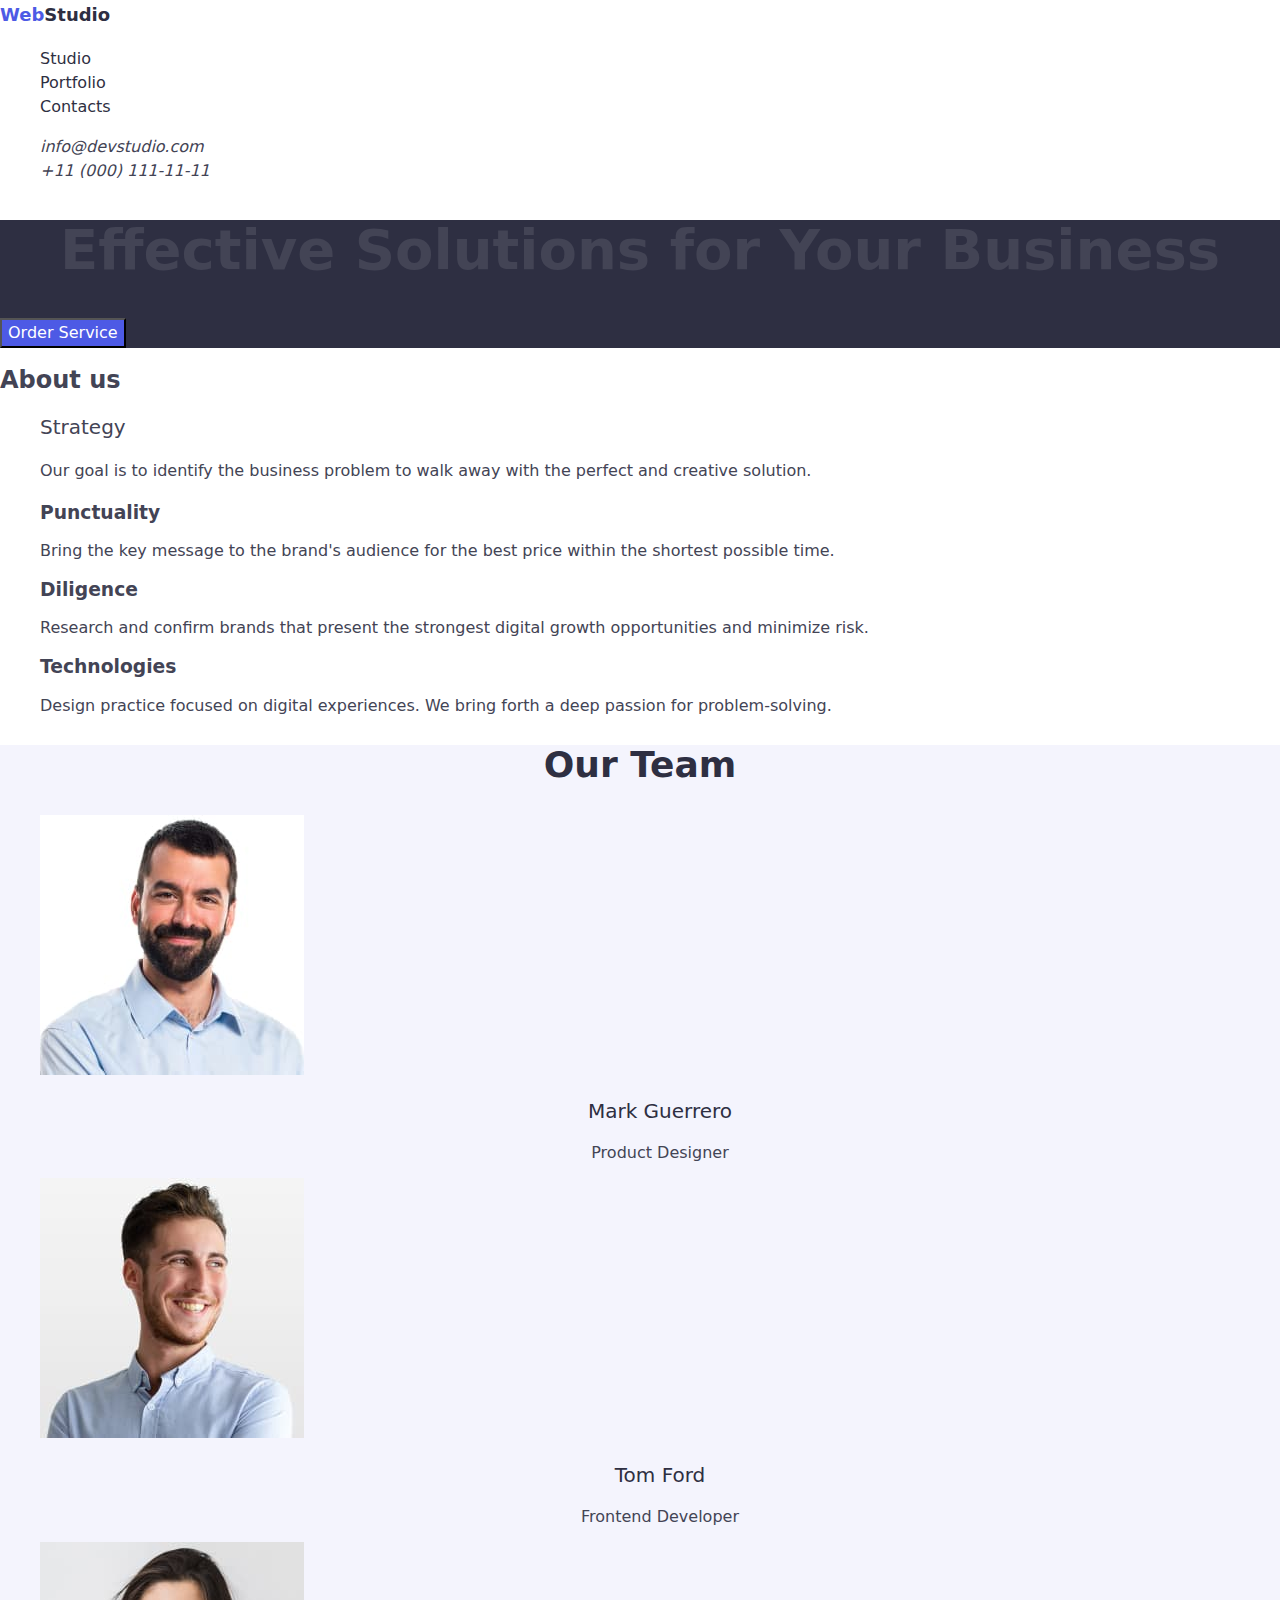
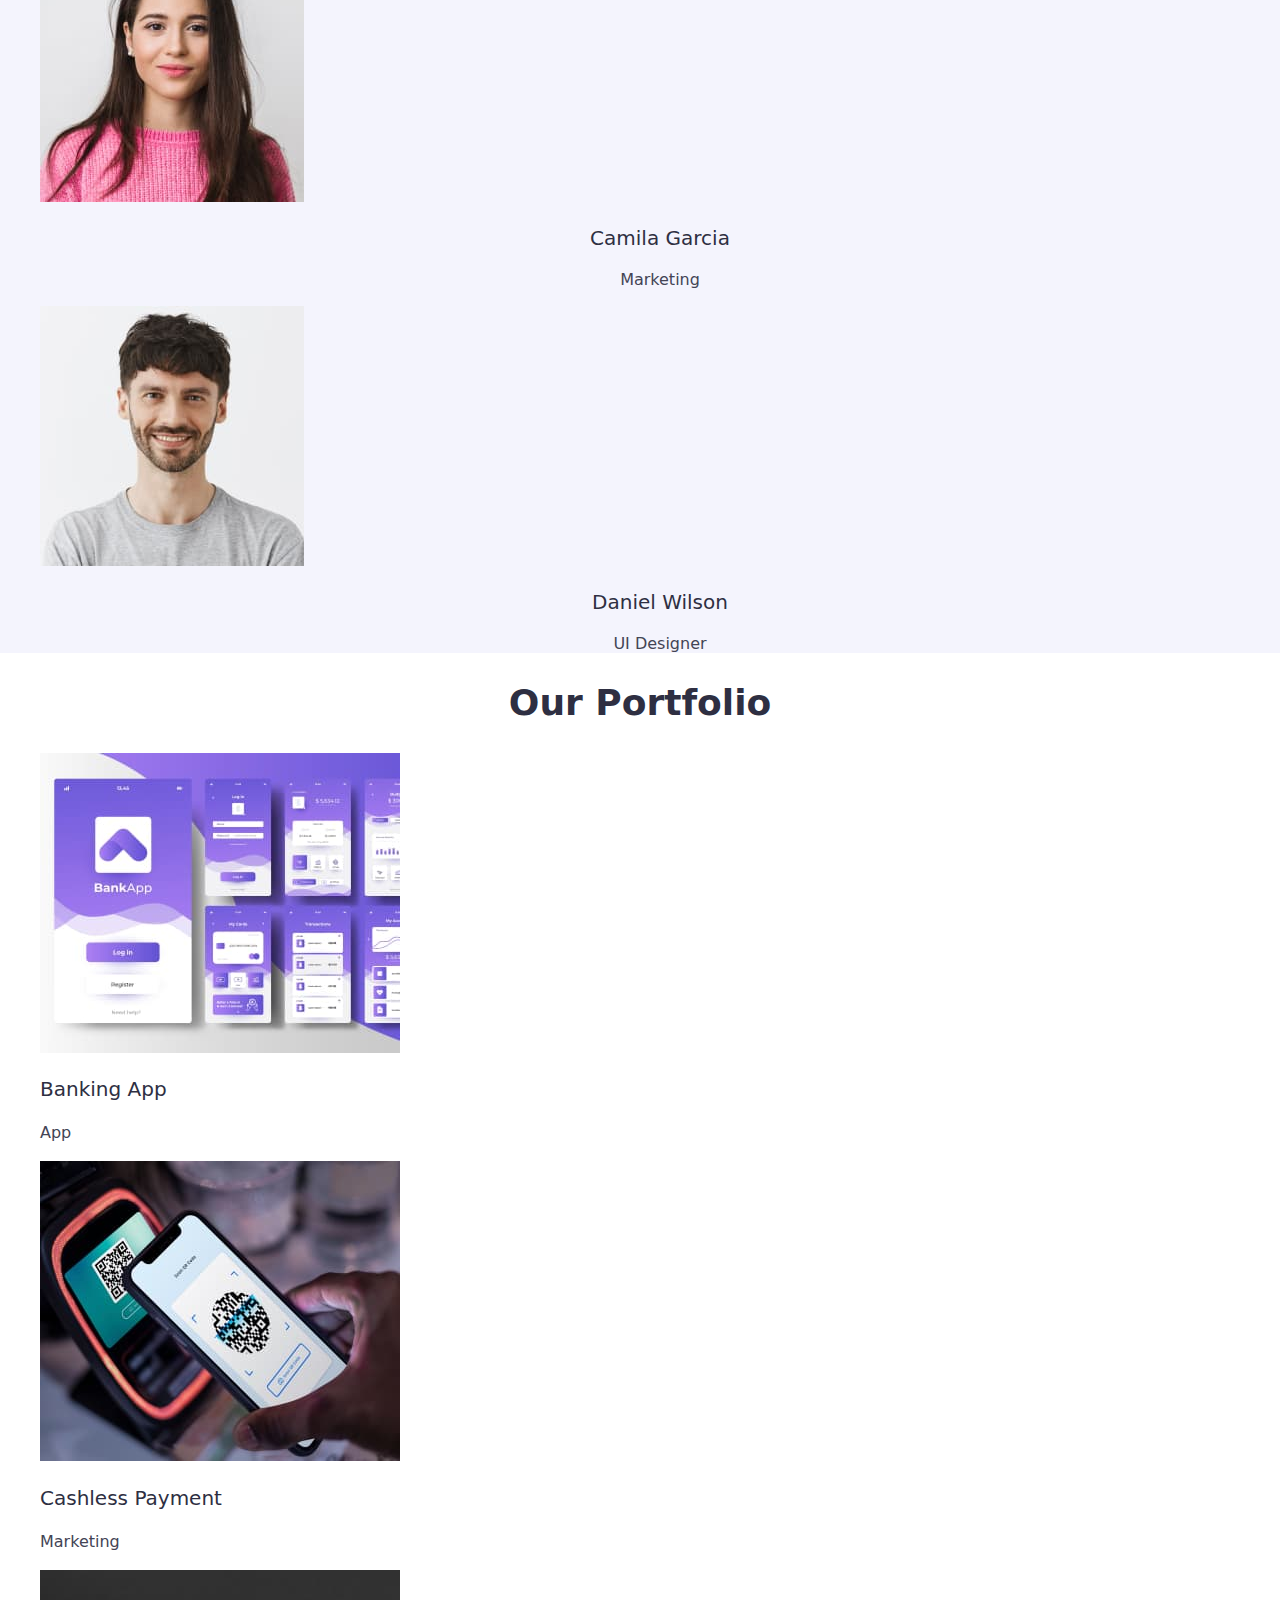
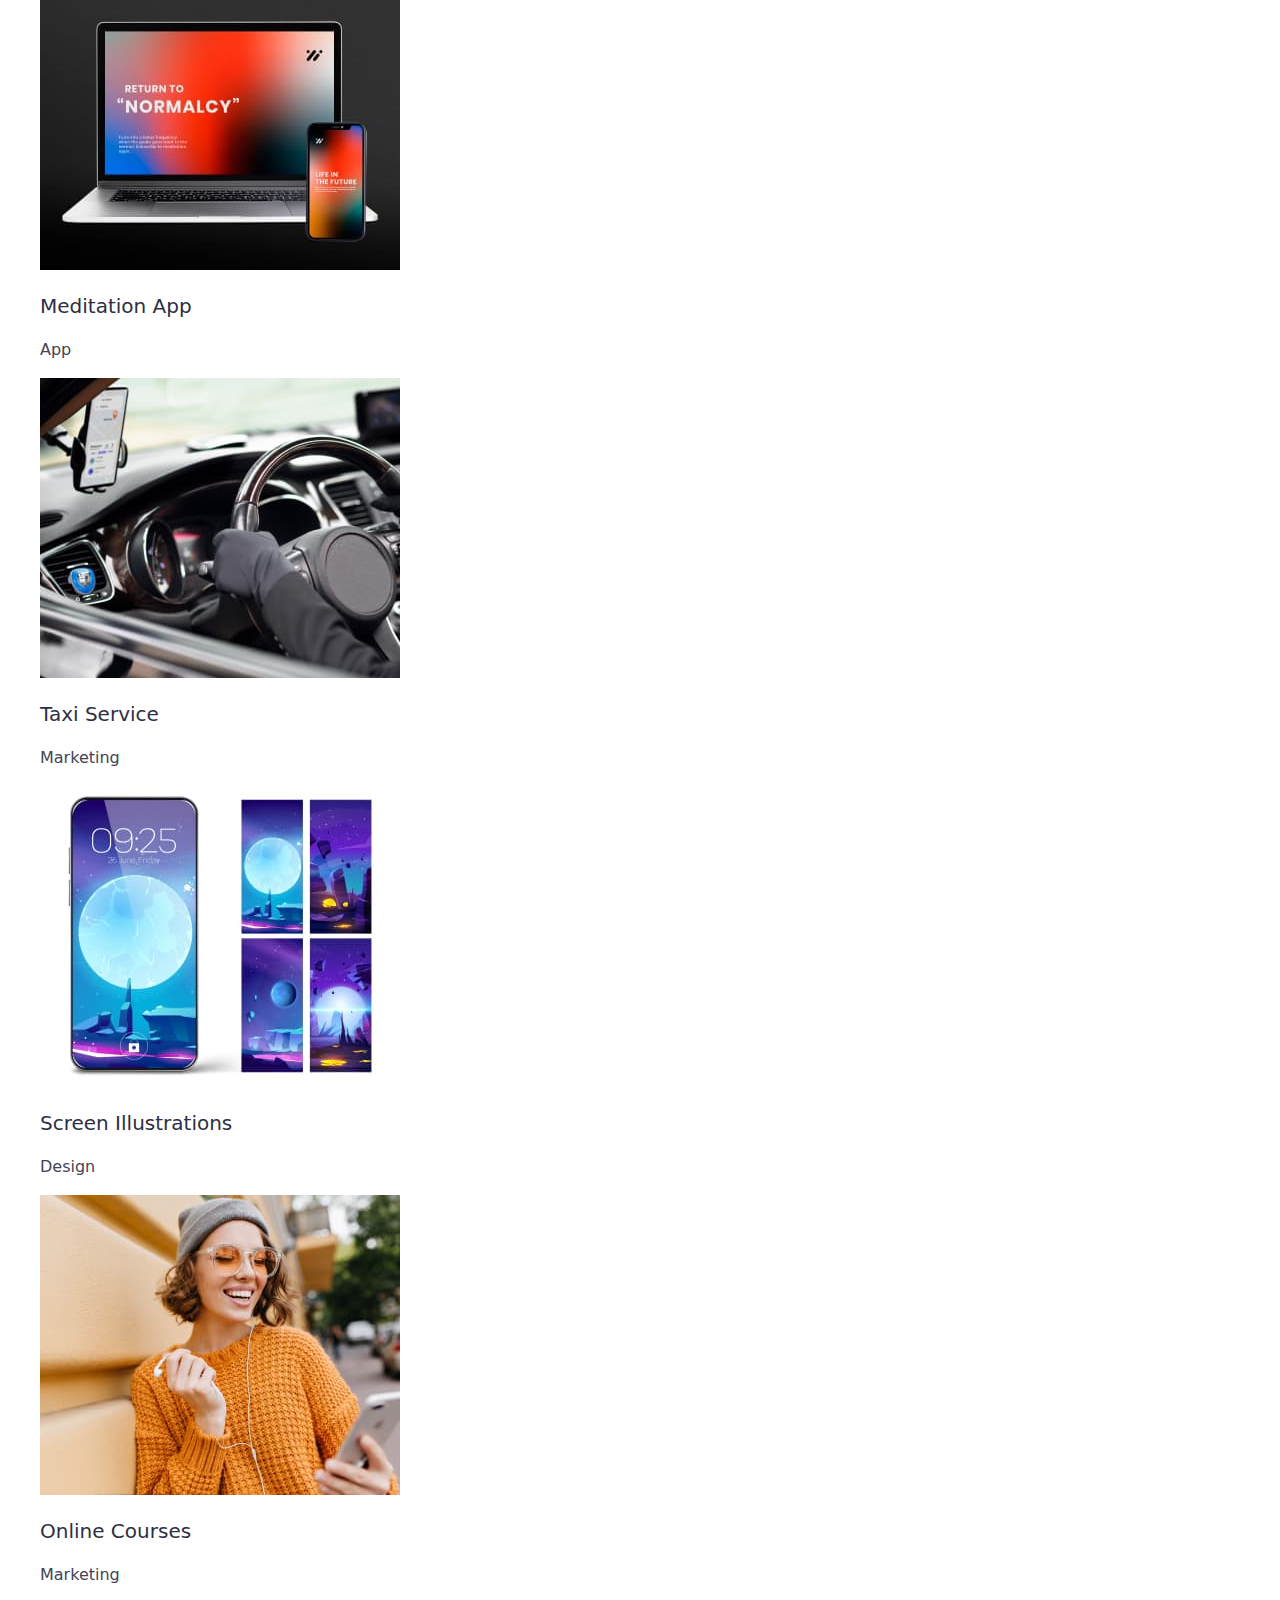
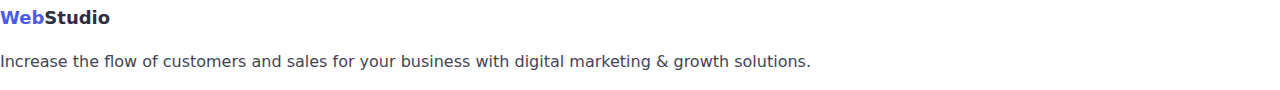
==== index.html @ ed5c31c1 "++" ====
<!DOCTYPE html>
<html lang="en">
  <head>
    <meta charset="UTF-8" />
    <meta name="viewport" content="width=device-width, initial-scale=1.0" />
    <link rel="stylesheet" href="./css/style.css" />
    <link
      rel="stylesheet"
      href="https://cdn.jsdelivr.net/npm/modern-normalize@2.0.0/modern-normalize.min.css"
    />
    <link rel="preconnect" href="https://fonts.googleapis.com" />
    <link rel="preconnect" href="https://fonts.gstatic.com" crossorigin />
    <link
      href="https://fonts.googleapis.com/css2?family=Raleway:wght@700&family=Roboto:wght@400;500;700&display=swap"
      rel="stylesheet"
    />

    <title>Document</title>
  </head>

  <body>
    <!-- header -->
    <header>
      <!-- Navigation -->
      <nav>
        <a href="./index.html" class="link"
          ><span class="logo-web">Web</span
          ><span class="logo-studio">Studio</span></a
        >
        <ul class="list">
          <li><a href="" class="nav-item link">Studio</a></li>
          <li>
            <a href="" class="nav-item link">Portfolio</a>
          </li>
          <li>
            <a href="" class="nav-item link">Contacts</a>
          </li>
        </ul>
      </nav>
      <address>
        <ul class="list">
          <li>
            <a href="mailto:info@devstudio.com" class="adress-link link"
              >info@devstudio.com</a
            >
          </li>
          <li>
            <a href="tel:+110001111111" class="adress-link link"
              >+11 (000) 111-11-11</a
            >
          </li>
        </ul>
      </address>
    </header>
    <main>
      <!-- section 1 -->
      <section class="section-one">
        <h1 class="sec-one-h">Effective Solutions for Your Business</h1>
        <button type="button" class="button-section-one">
          <span class="text-button-section-one">Order Service</span>
        </button>
      </section>
      <!-- section 2 -->
      <section>
        <h2>About us</h2>
        <ul class="list">
          <li>
            <h3 class="section-two-h-three">Strategy</h3>
            <p class="section-two-p">
              Our goal is to identify the business problem to walk away with the
              perfect and creative solution.
            </p>
          </li>
          <li>
            <h3>Punctuality</h3>
            <p>
              Bring the key message to the brand's audience for the best price
              within the shortest possible time.
            </p>
          </li>
          <li>
            <h3>Diligence</h3>
            <p>
              Research and confirm brands that present the strongest digital
              growth opportunities and minimize risk.
            </p>
          </li>
          <li>
            <h3>Technologies</h3>
            <p>
              Design practice focused on digital experiences. We bring forth a
              deep passion for problem-solving.
            </p>
          </li>
        </ul>
      </section>
      <!-- section 3 -->
      <section class="section-three">
        <h2 class="section-three-h-two">Our Team</h2>
        <ul class="list">
          <li>
            <img src="./images/member1.jpg" alt="Mark Guerrero" width="264" />
            <h3 class="section-three-h-three">Mark Guerrero</h3>
            <p class="section-three-p">Product Designer</p>
          </li>
          <li>
            <img src="./images/member2.jpg" alt="Tom Ford" width="264" />
            <h3 class="section-three-h-three">Tom Ford</h3>
            <p class="section-three-p">Frontend Developer</p>
          </li>
          <li>
            <img src="./images/member3.jpg" alt="Camila Garcia" width="264" />
            <h3 class="section-three-h-three">Camila Garcia</h3>
            <p class="section-three-p">Marketing</p>
          </li>
          <li>
            <img src="./images/member4.jpg" alt="Daniel Wilson" width="264" />
            <h3 class="section-three-h-three">Daniel Wilson</h3>
            <p class="section-three-p">UI Designer</p>
          </li>
        </ul>
      </section>
      <!-- section 4 -->
      <section>
        <h2 class="section-four-h-two">Our Portfolio</h2>
        <ul class="list">
          <li>
            <img src="./images/img1.jpg" alt="Banking App" width="360" />
            <h3 class="section-four-h-three">Banking App</h3>
            <p class="section-four-p">App</p>
          </li>
          <li>
            <img src="./images/img2.jpg" alt="Cashless Payment" width="360" />
            <h3 class="section-four-h-three">Cashless Payment</h3>
            <p class="section-four-p">Marketing</p>
          </li>
          <li>
            <img src="./images/img3.jpg" alt="Meditation App" width="360" />
            <h3 class="section-four-h-three">Meditation App</h3>
            <p class="section-four-p">App</p>
          </li>
          <li>
            <img src="./images/img4.jpg" alt="Taxi Service" width="360" />
            <h3 class="section-four-h-three">Taxi Service</h3>
            <p class="section-four-p">Marketing</p>
          </li>
          <li>
            <img
              src="./images/img5.jpg"
              alt="Screen Illustrations"
              width="360"
            />
            <h3 class="section-four-h-three">Screen Illustrations</h3>
            <p class="section-four-p">Design</p>
          </li>
          <li>
            <img src="./images/img6.jpg" alt="Online Courses" width="360" />
            <h3 class="section-four-h-three">Online Courses</h3>
            <p class="section-four-p">Marketing</p>
          </li>
        </ul>
      </section>
    </main>
    <!-- footer -->
    <footer>
      <a href="./index.html" class="link"
        ><span class="logo-web">Web</span
        ><span class="logo-studio">Studio</span></a
      >
      <p class="foter-text-p">
        Increase the flow of customers and sales for your business with digital
        marketing & growth solutions.
      </p>
    </footer>
  </body>
</html>
---- css/style.css ----
body {
  font-family: 'Raleway', sans-serif;
  font-family: 'Roboto', sans-serif;
  color: #434455;
  background-color: #ffffff;
}
.link {
  text-decoration: none;
}
.list {
  list-style: none;
}
.logo-web {
  font-weight: 700;
  font-size: 18px;
  line-height: 1.7;
  letter-spacing: 3%;
  color: #4d5ae5;
}
.logo-studio {
  font-weight: 700;
  font-size: 18px;
  line-height: 1.7;
  letter-spacing: 3%;
  color: #2e2f42;
}
.nav-item {
  font-weight: 500;
  font-size: 16px;
  line-height: 1.5;
  letter-spacing: 2%;
  color: #2e2f42;
}
.nav-item:hover,
.nav-item:focus {
  color: #404bbf;
}
.adress-link {
  font-size: 16px;
  line-height: 1.5;
  letter-spacing: 2%;
  color: #434455;
}
.adress-link:hover,
.adress-link:focus {
  color: #404bbf;
}
.section-one {
  background-color: #2e2f42;
}
.sec-one-h {
  font-weight: 700;
  font-size: 56px;
  line-height: 1.07;
  letter-spacing: 2%;
  text-align: center;
}
.button-section-one {
  cursor: pointer;
  background-color: #4d5ae5;
}
.button-section-one:hover,
.button-section-one:focus {
  color: #404bbf;
}
.text-button-section-one {
  font-weight: 500;
  font-size: 16px;
  line-height: 1.5;
  letter-spacing: 4%;
  color: #ffffff;
}
.section-two-h-three {
  font-weight: 500;
  font-size: 20px;
  line-height: 1.2;
  letter-spacing: 2%;
}
.section-two-p {
  font-size: 16px;
  line-height: 1.5;
  letter-spacing: 2%;
}
.section-three {
  background-color: #f4f4fd;
}
.section-three-h-two {
  font-weight: 700;
  font-size: 36px;
  line-height: 1.11;
  letter-spacing: 2%;
  text-align: center;
  color: #2e2f42;
}
.section-three-h-three {
  font-weight: 500;
  font-size: 20px;
  line-height: 1.2;
  letter-spacing: 2%;
  text-align: center;
  color: #2e2f42;
}
.section-three-p {
  font-weight: 400;
  font-size: 16px;
  line-height: 1.2;
  letter-spacing: 2%;
  text-align: center;
  color: #434455;
}
.section-four-h-two {
  font-weight: 700;
  font-size: 36px;
  line-height: 1.11;
  letter-spacing: 2%;
  text-align: center;
  color: #2e2f42;
}
.section-four-h-three {
  font-weight: 500;
  font-size: 20px;
  line-height: 1.2;
  letter-spacing: 2%;
  color: #2e2f42;
}
.section-four-p {
  font-size: 16px;
  line-height: 1.5;
  letter-spacing: 2%;
  color: #434455;
}
.foter-text-p {
  font-size: 16px;
  line-height: 1.5;
  letter-spacing: 2%;
}
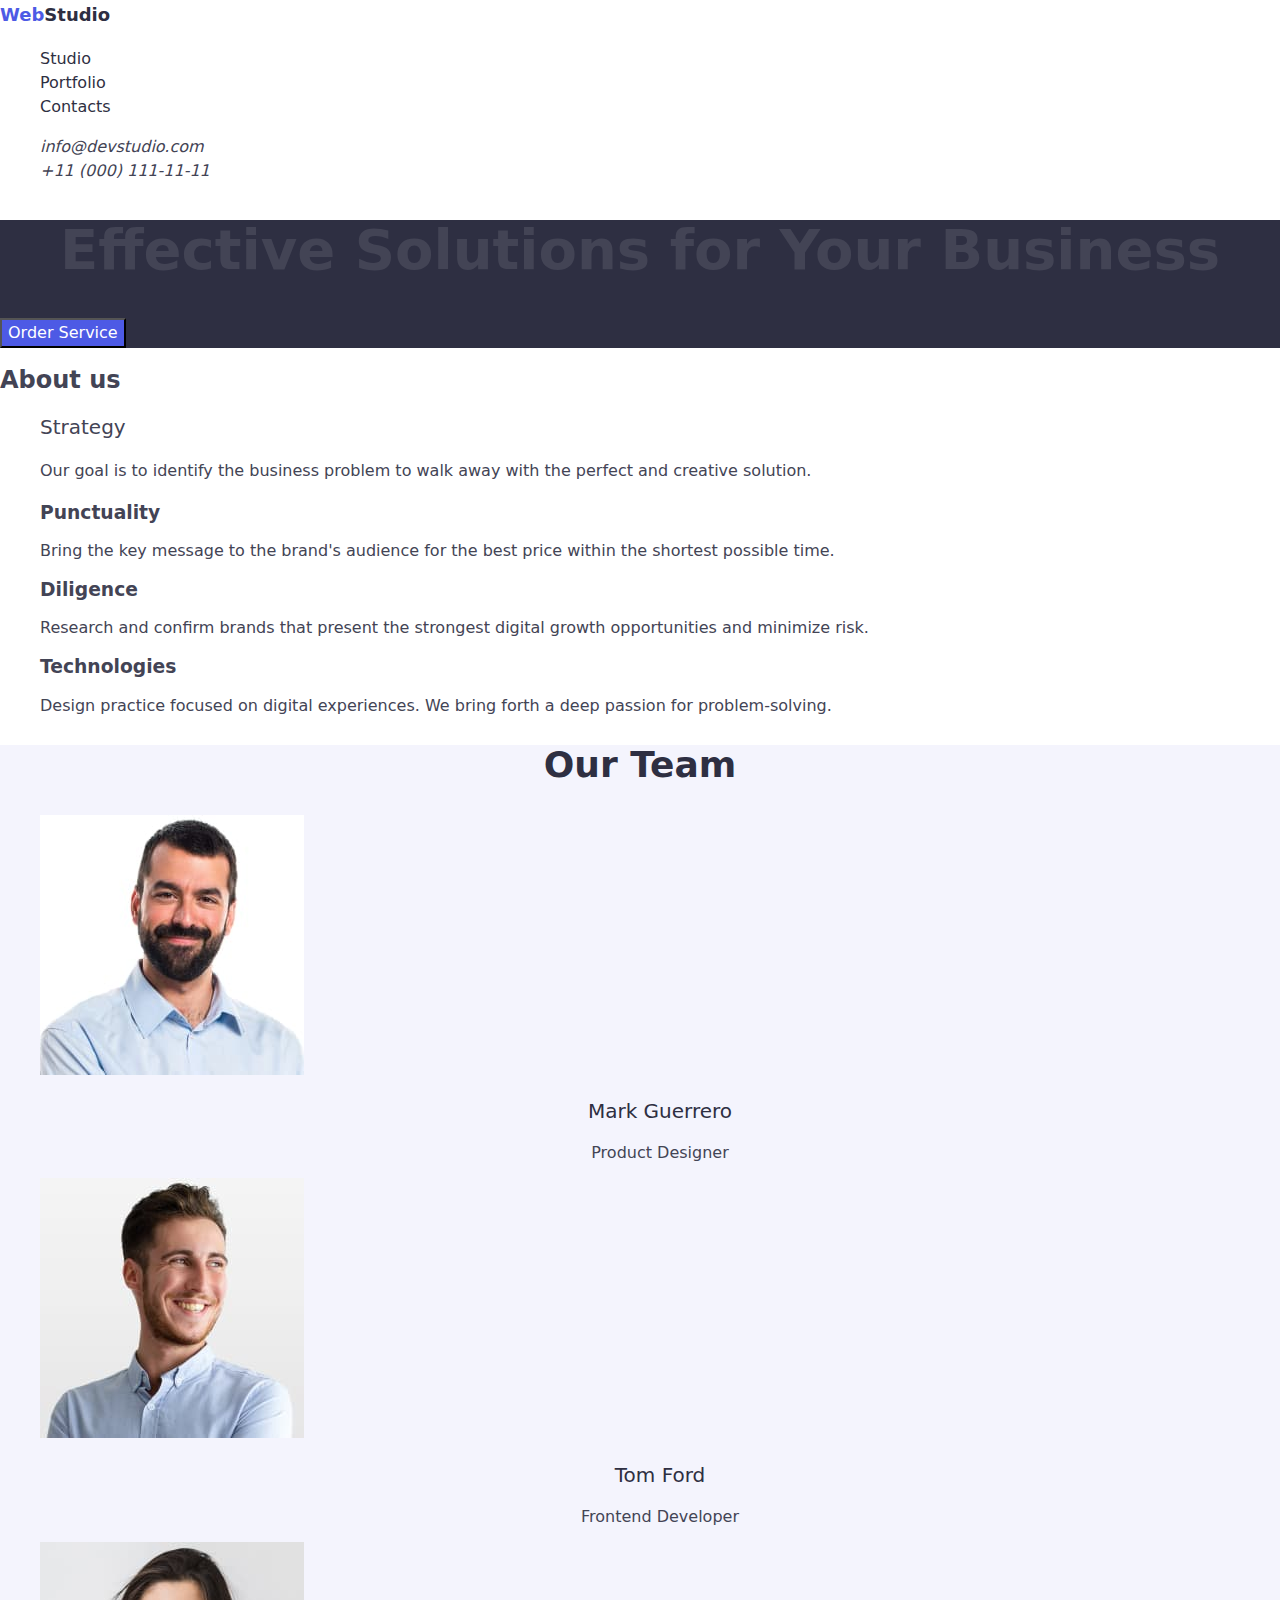
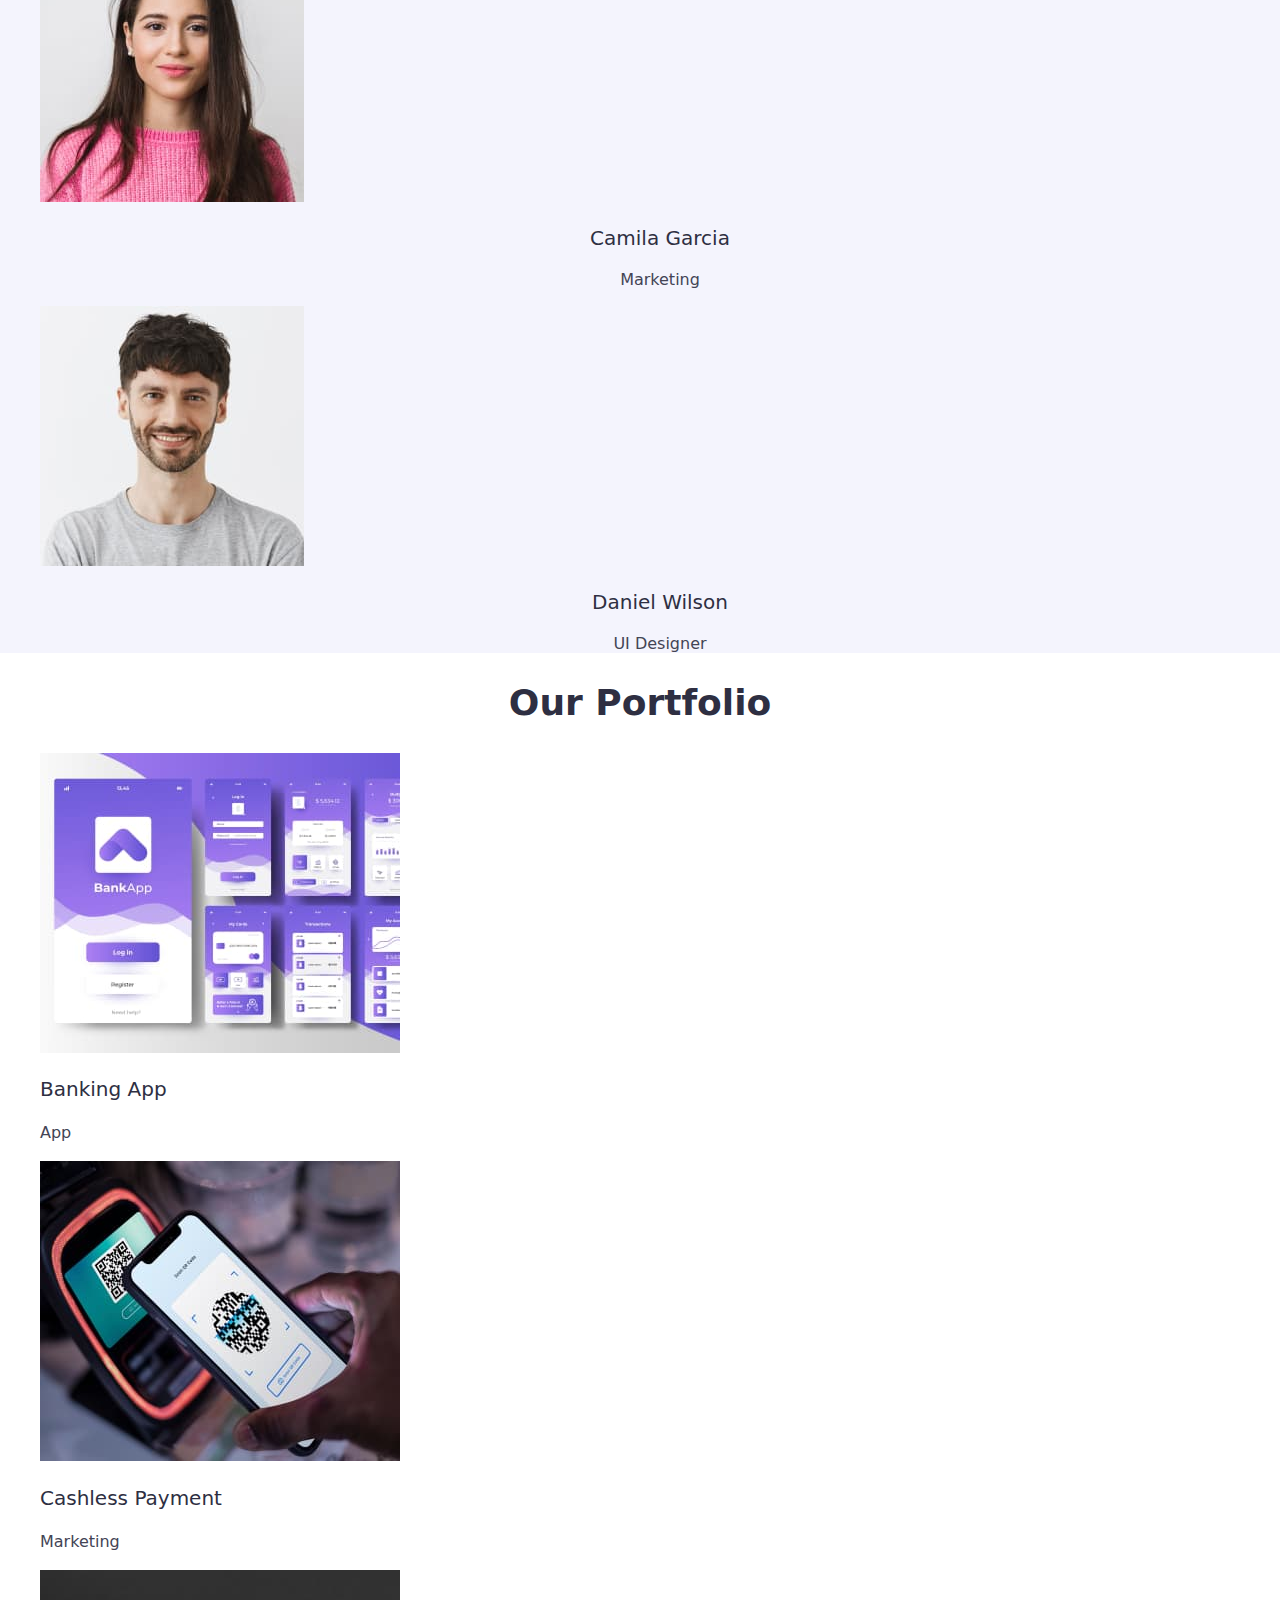
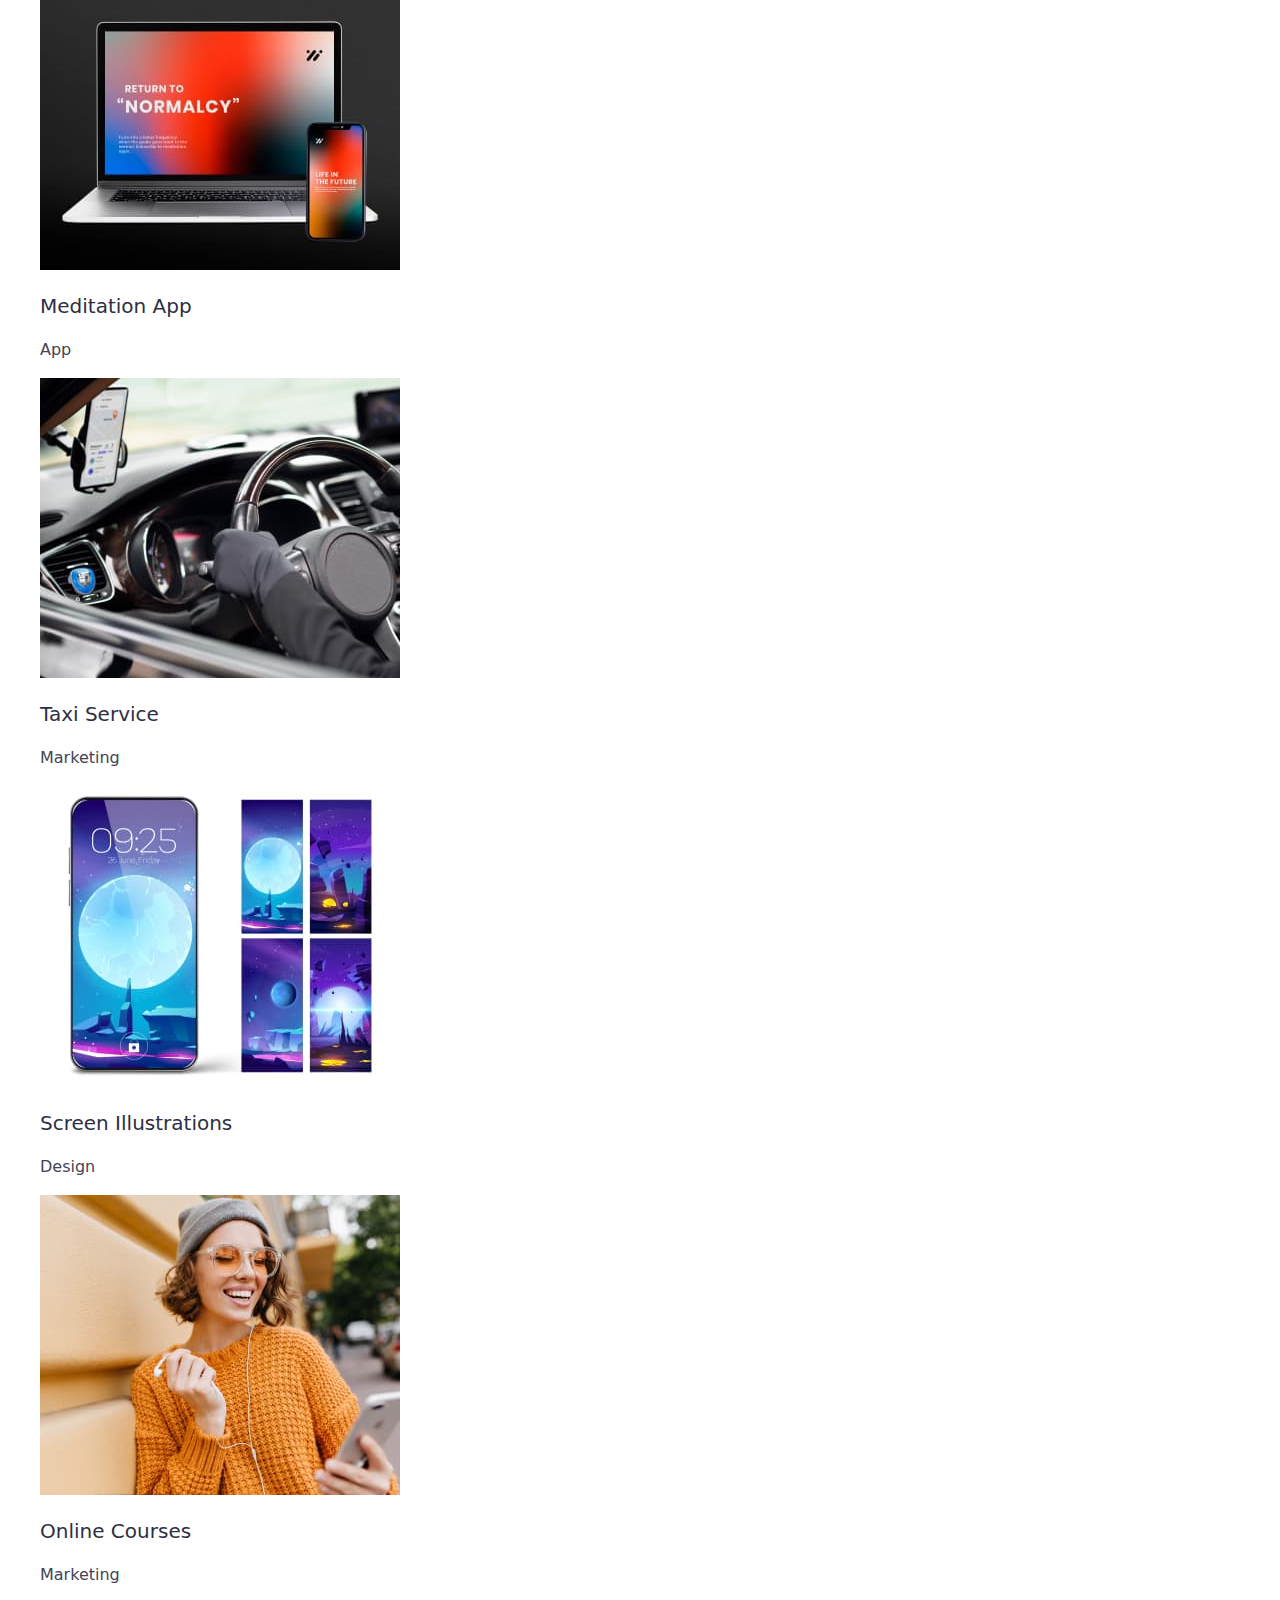
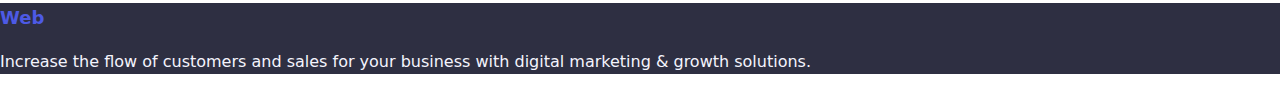
==== commit 343accdc: "Update index.html" ====
--- a/index.html
+++ b/index.html
@@ -162,7 +162,7 @@
       </section>
     </main>
     <!-- footer -->
-    <footer>
+    <footer class="foter">
       <a href="./index.html" class="link"
         ><span class="logo-web">Web</span
         ><span class="logo-studio">Studio</span></a
--- a/css/style.css
+++ b/css/style.css
@@ -129,8 +129,12 @@
   letter-spacing: 2%;
   color: #434455;
 }
+.foter {
+  background-color: #2e2f42;
+}
 .foter-text-p {
   font-size: 16px;
   line-height: 1.5;
   letter-spacing: 2%;
+  color: #f4f4fd;
 }
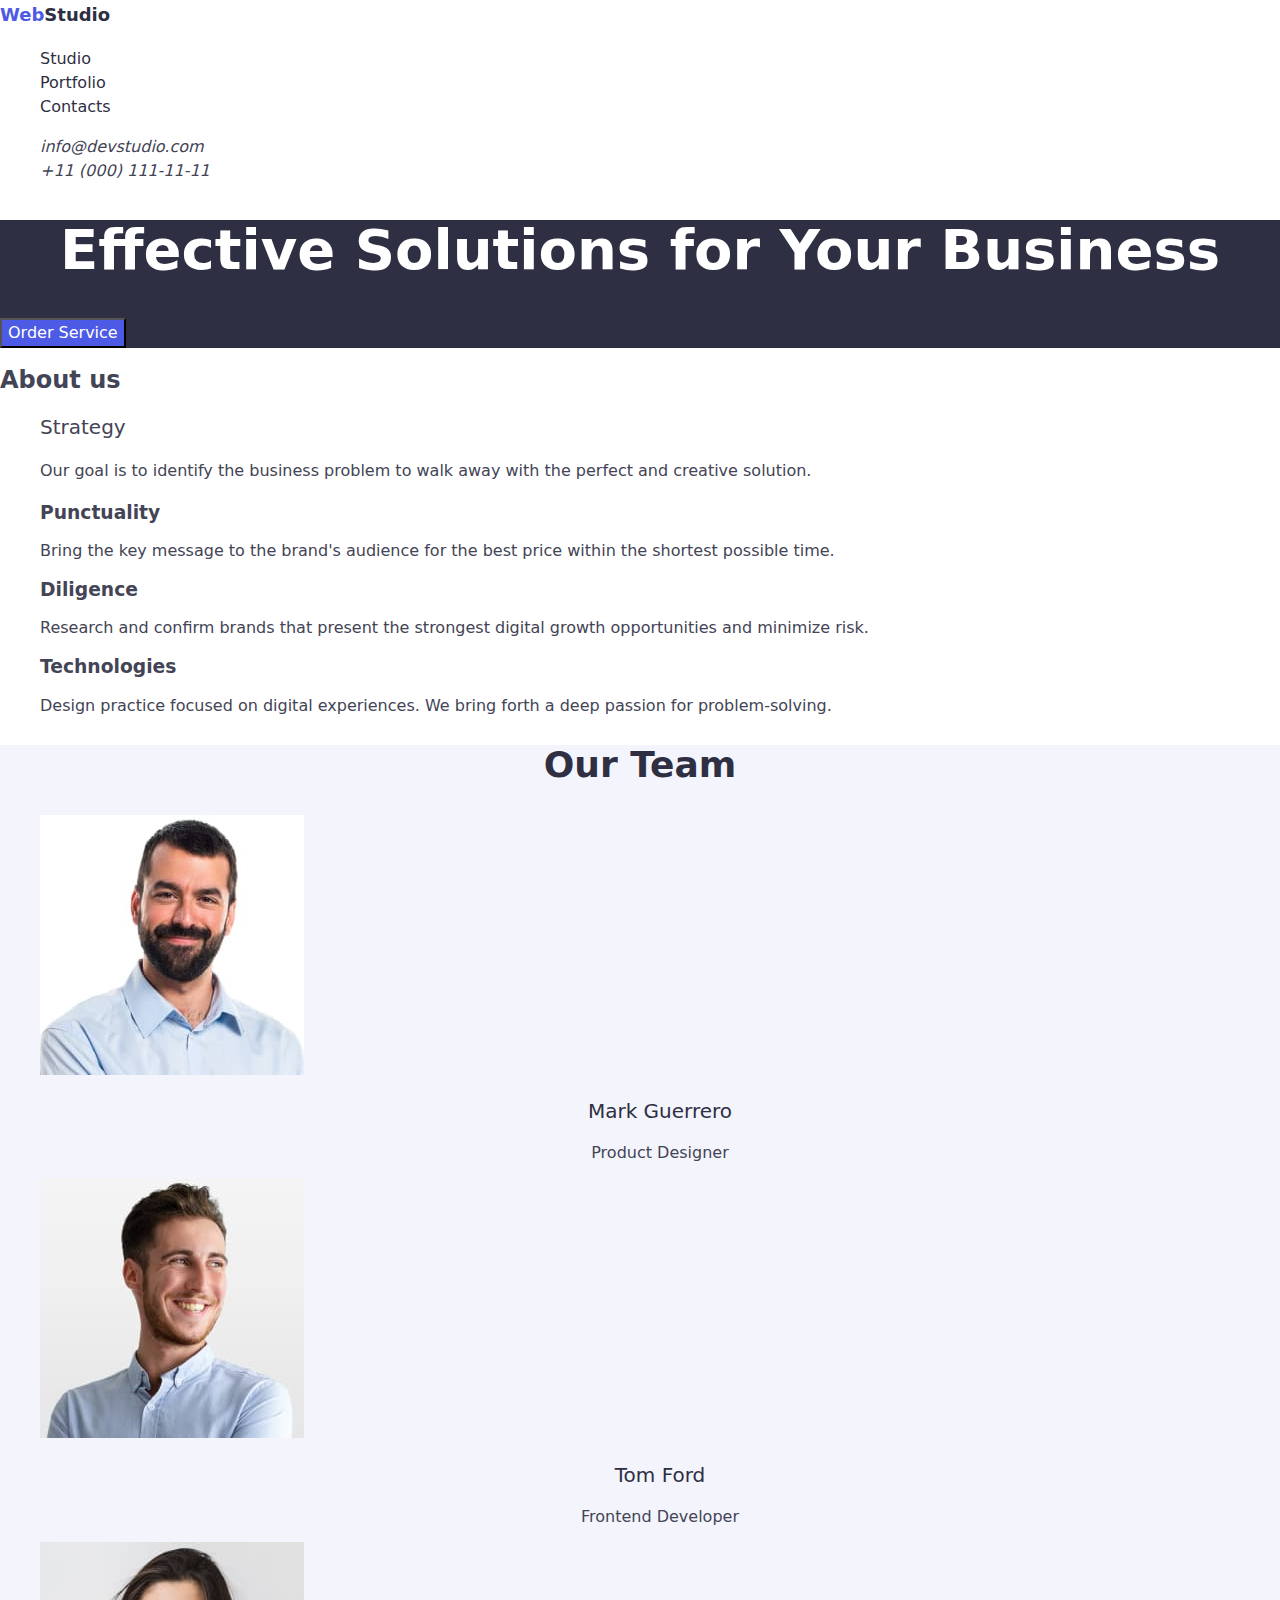
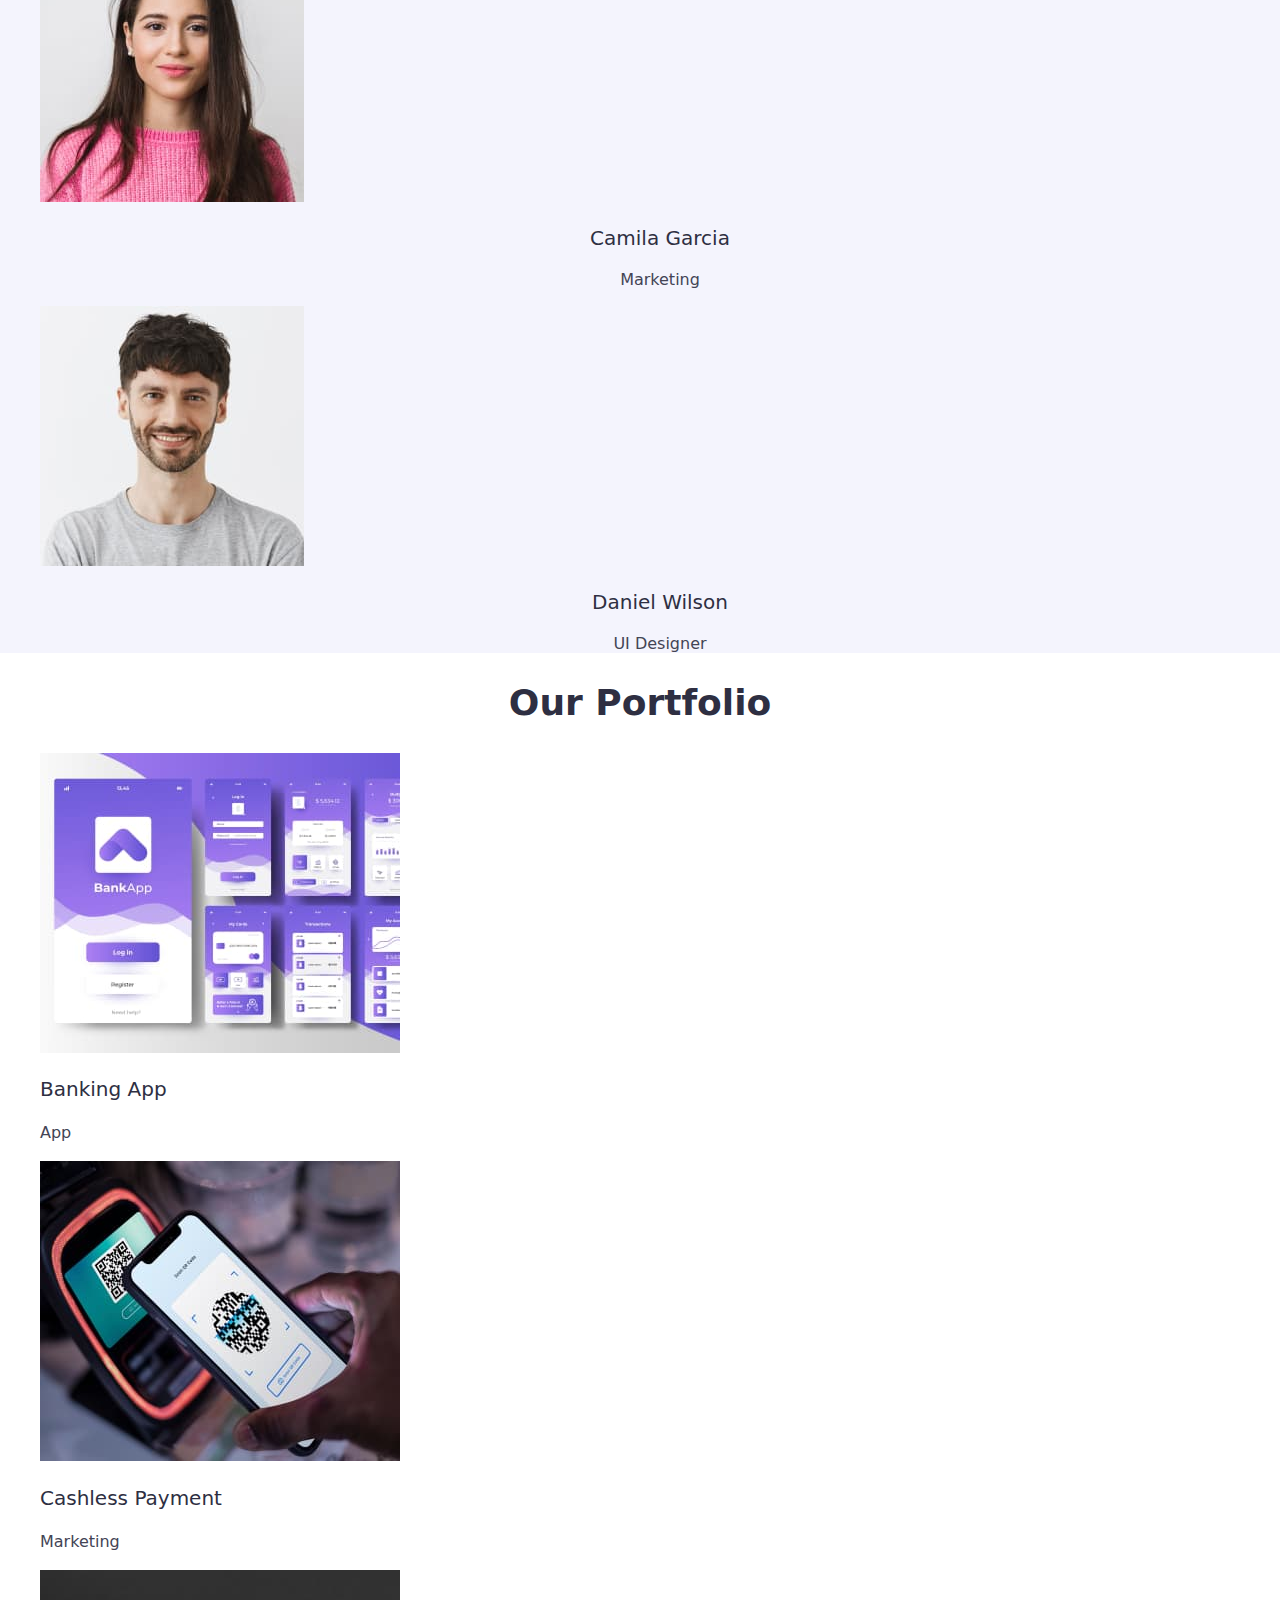
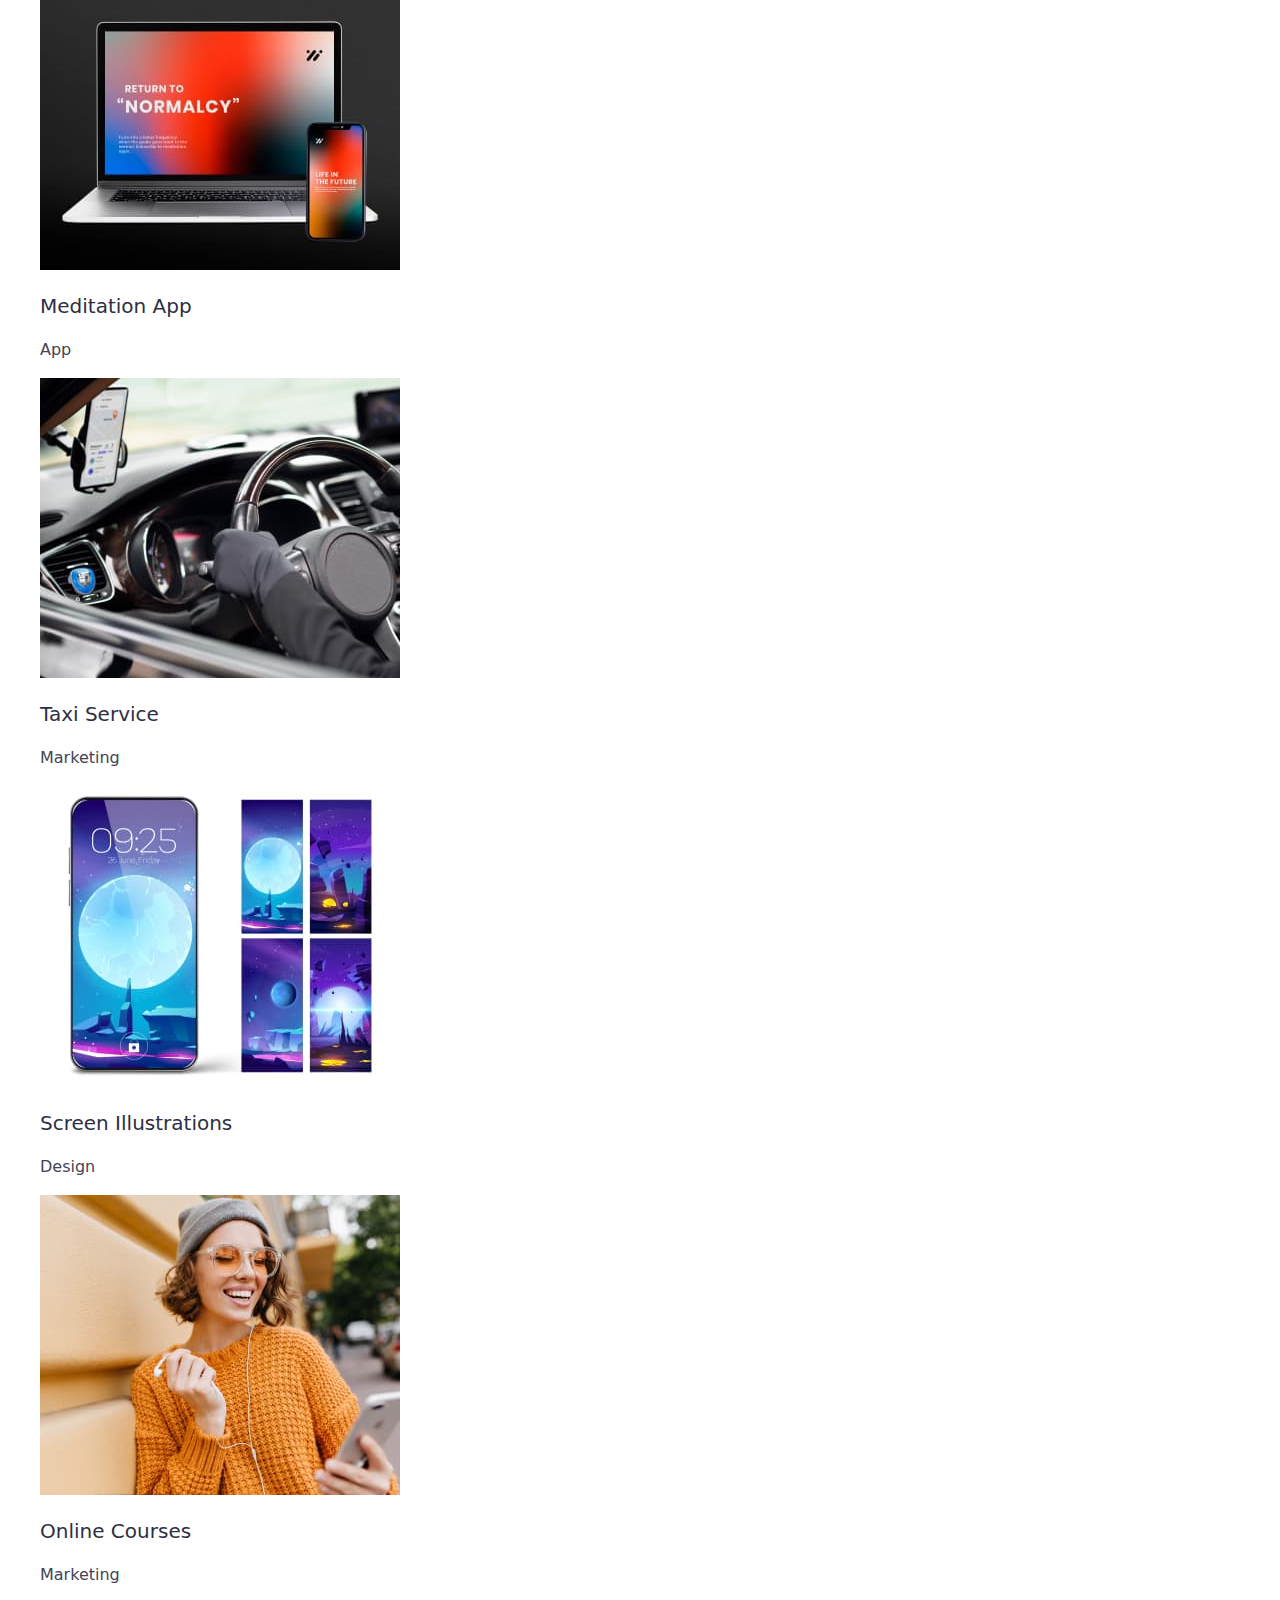
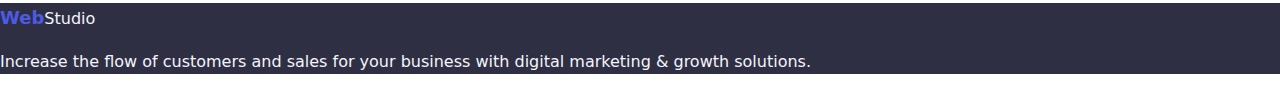
==== commit 1193a6ae: "+" ====
--- a/index.html
+++ b/index.html
@@ -165,7 +165,7 @@
     <footer class="foter">
       <a href="./index.html" class="link"
         ><span class="logo-web">Web</span
-        ><span class="logo-studio">Studio</span></a
+        ><span class="logo-studio-foter">Studio</span></a
       >
       <p class="foter-text-p">
         Increase the flow of customers and sales for your business with digital
--- a/css/style.css
+++ b/css/style.css
@@ -54,6 +54,7 @@
   line-height: 1.07;
   letter-spacing: 2%;
   text-align: center;
+  color: #ffffff;
 }
 .button-section-one {
   cursor: pointer;
@@ -132,6 +133,9 @@
 .foter {
   background-color: #2e2f42;
 }
+.logo-studio-foter {
+  color: #f4f4fd;
+}
 .foter-text-p {
   font-size: 16px;
   line-height: 1.5;
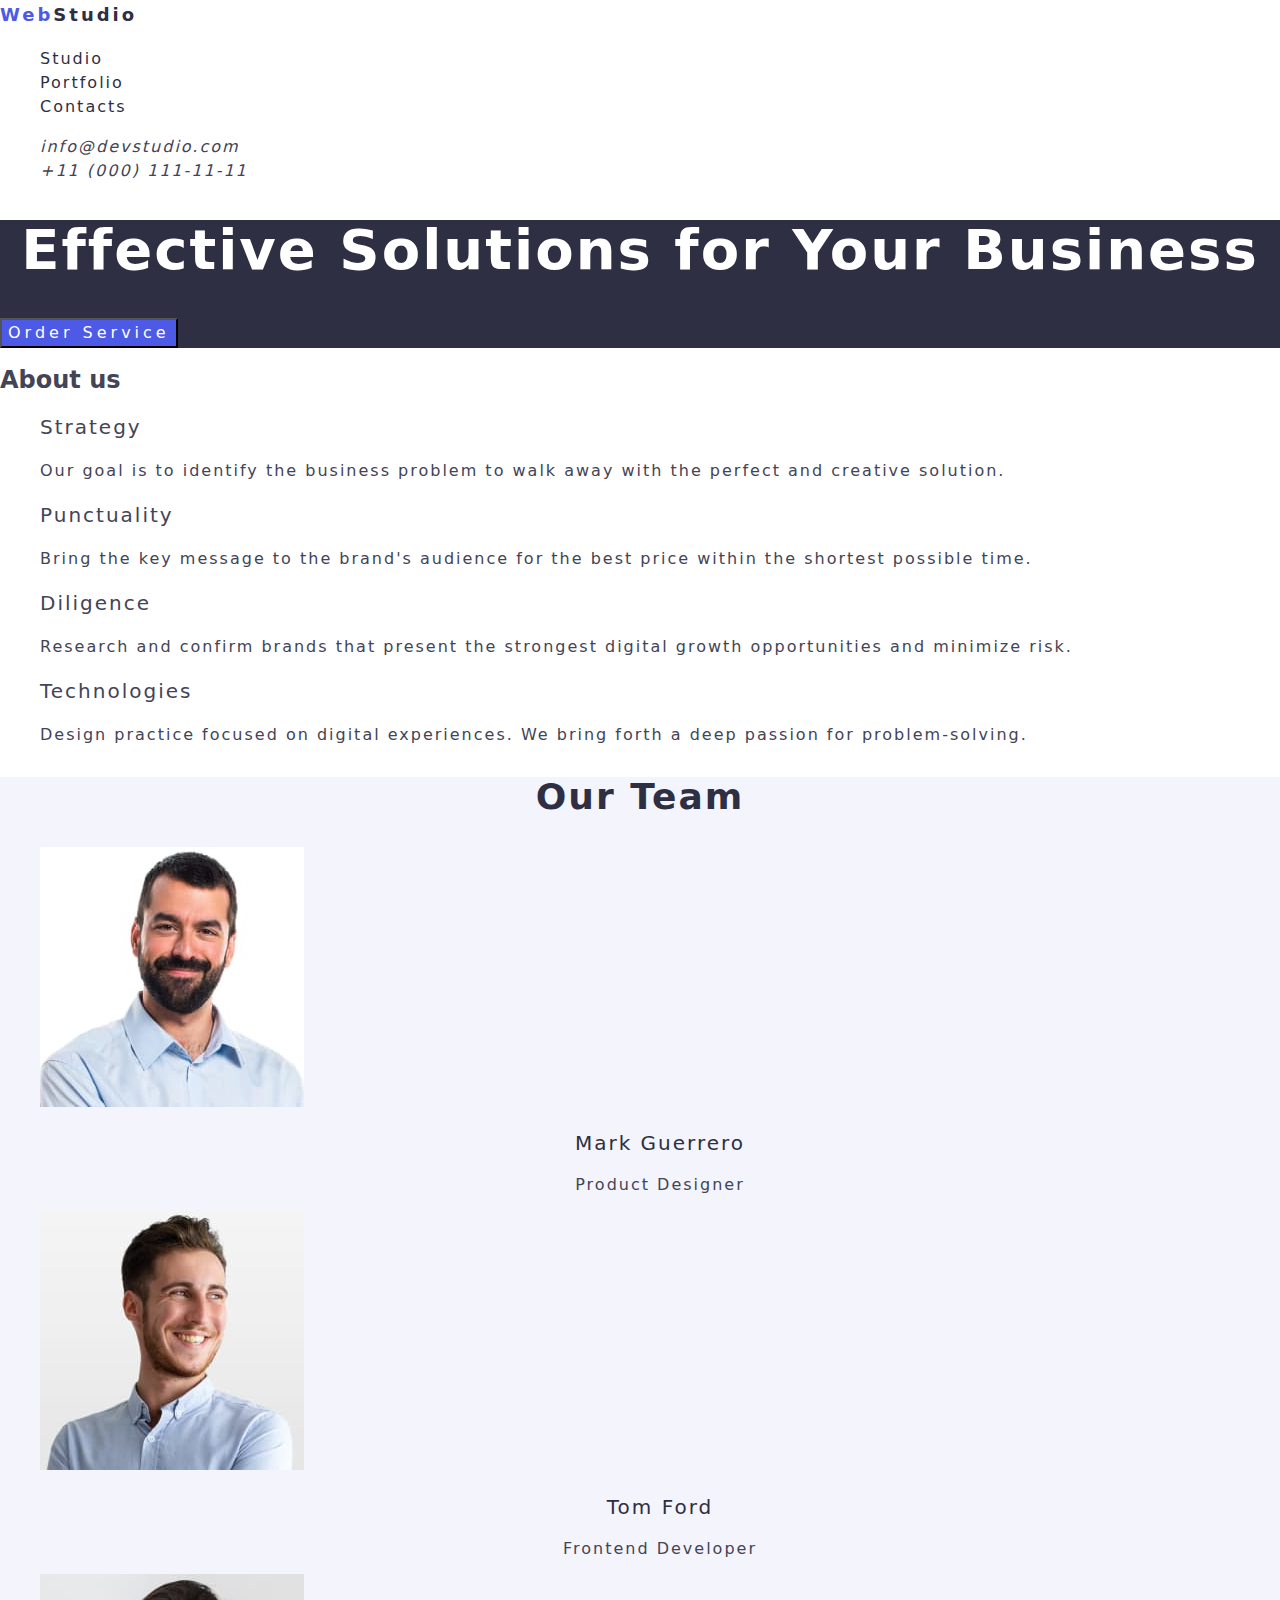
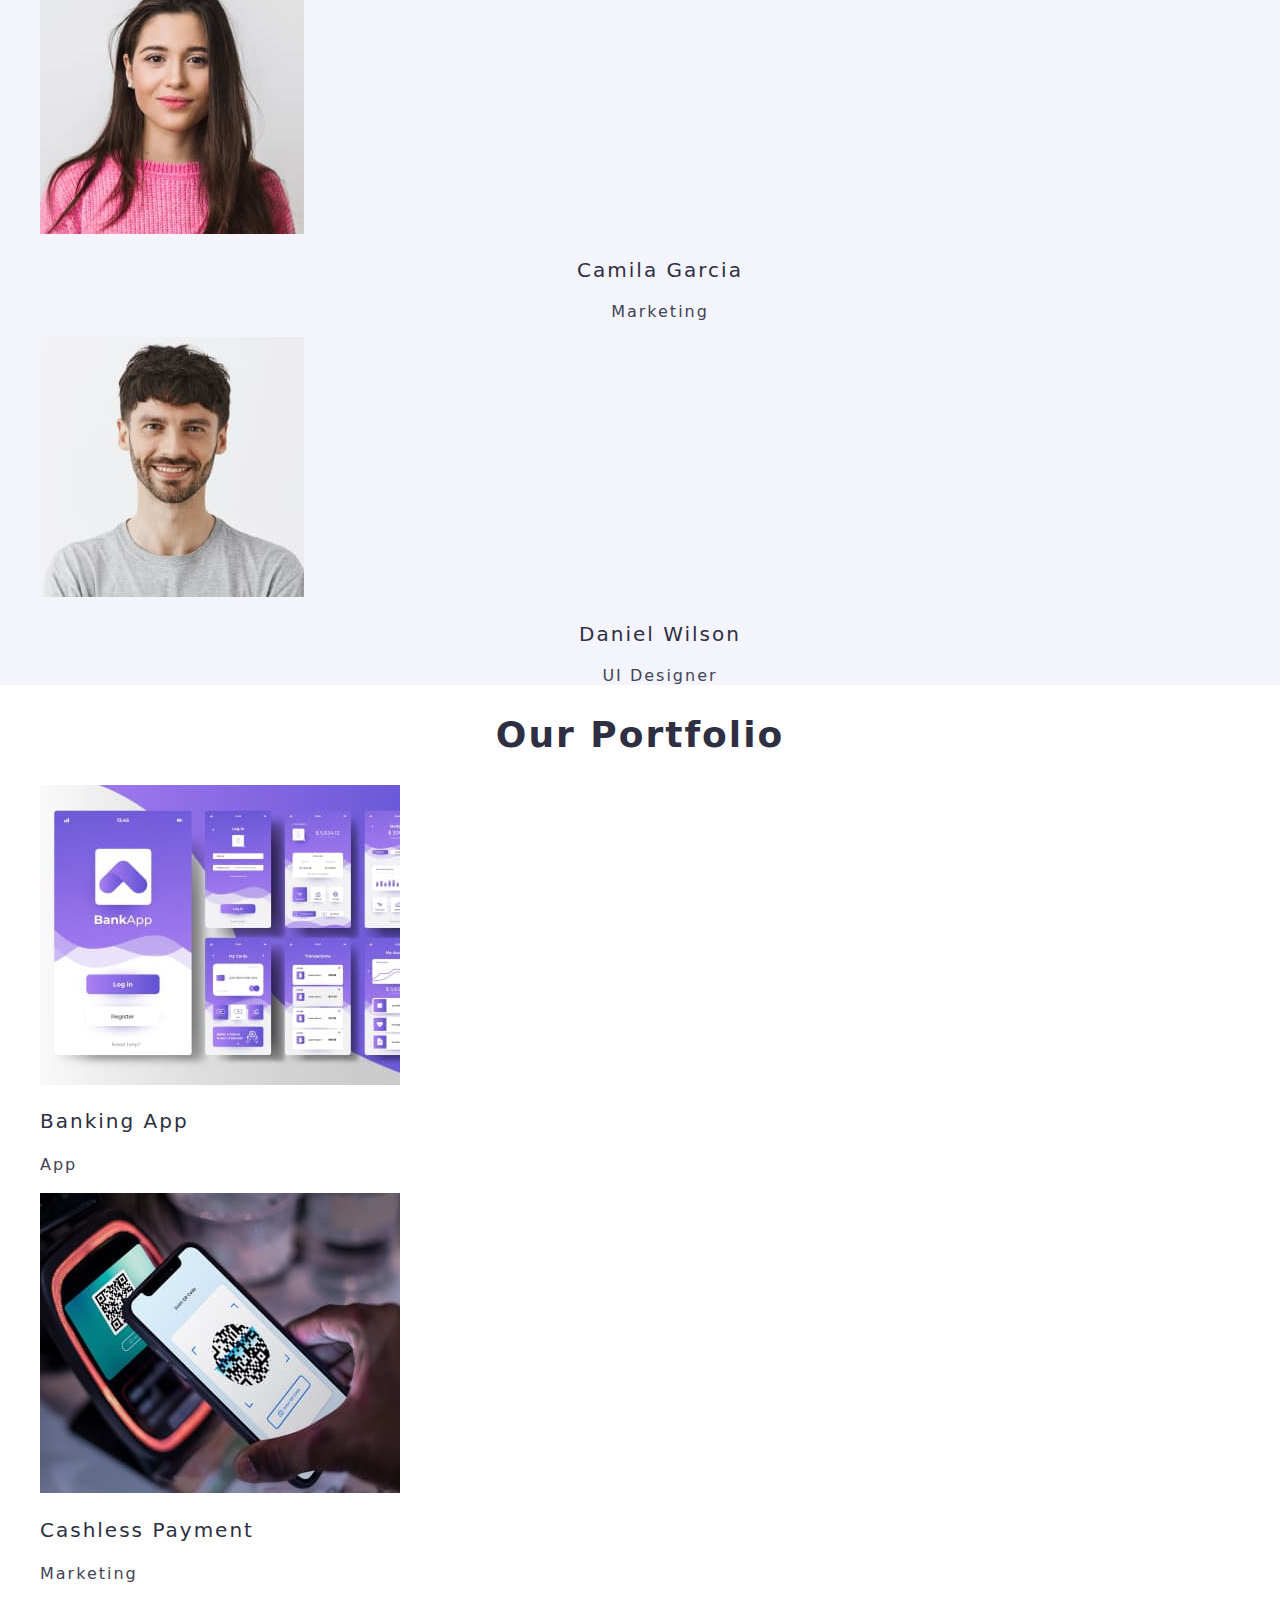
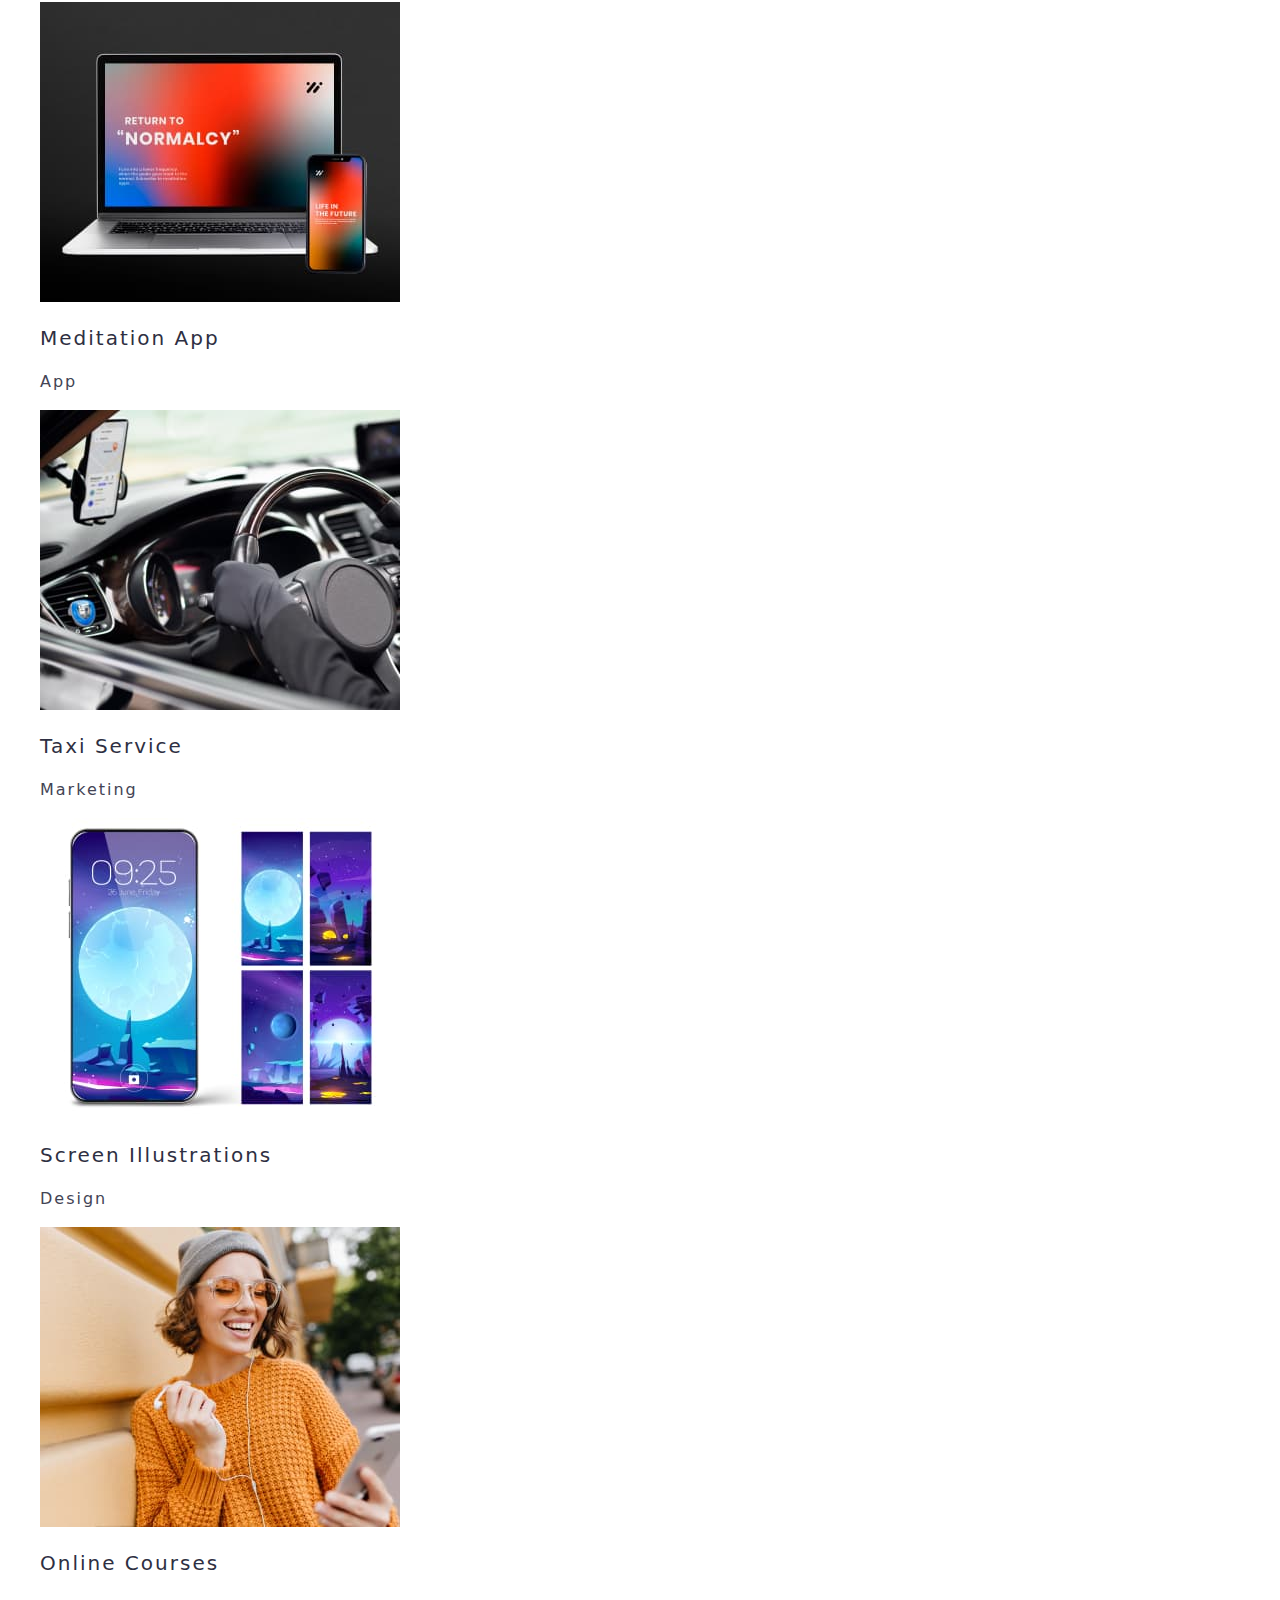
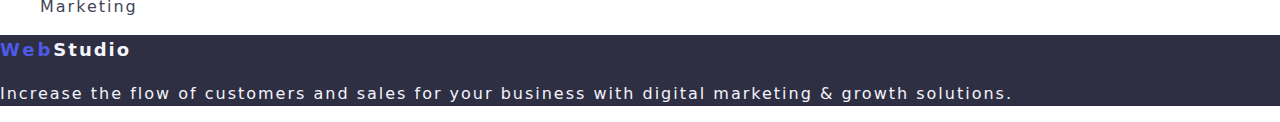
==== commit c27543ac: "+" ====
--- a/index.html
+++ b/index.html
@@ -72,22 +72,22 @@
             </p>
           </li>
           <li>
-            <h3>Punctuality</h3>
-            <p>
+            <h3 class="section-two-h-three">Punctuality</h3>
+            <p class="section-two-p">
               Bring the key message to the brand's audience for the best price
               within the shortest possible time.
             </p>
           </li>
           <li>
-            <h3>Diligence</h3>
-            <p>
+            <h3 class="section-two-h-three">Diligence</h3>
+            <p class="section-two-p">
               Research and confirm brands that present the strongest digital
               growth opportunities and minimize risk.
             </p>
           </li>
           <li>
-            <h3>Technologies</h3>
-            <p>
+            <h3 class="section-two-h-three">Technologies</h3>
+            <p class="section-two-p">
               Design practice focused on digital experiences. We bring forth a
               deep passion for problem-solving.
             </p>
--- a/css/style.css
+++ b/css/style.css
@@ -14,21 +14,21 @@
   font-weight: 700;
   font-size: 18px;
   line-height: 1.7;
-  letter-spacing: 3%;
+  letter-spacing: 3px;
   color: #4d5ae5;
 }
 .logo-studio {
   font-weight: 700;
   font-size: 18px;
   line-height: 1.7;
-  letter-spacing: 3%;
+  letter-spacing: 3px;
   color: #2e2f42;
 }
 .nav-item {
   font-weight: 500;
   font-size: 16px;
   line-height: 1.5;
-  letter-spacing: 2%;
+  letter-spacing: 2px;
   color: #2e2f42;
 }
 .nav-item:hover,
@@ -38,7 +38,7 @@
 .adress-link {
   font-size: 16px;
   line-height: 1.5;
-  letter-spacing: 2%;
+  letter-spacing: 2px;
   color: #434455;
 }
 .adress-link:hover,
@@ -52,7 +52,7 @@
   font-weight: 700;
   font-size: 56px;
   line-height: 1.07;
-  letter-spacing: 2%;
+  letter-spacing: 2px;
   text-align: center;
   color: #ffffff;
 }
@@ -68,19 +68,19 @@
   font-weight: 500;
   font-size: 16px;
   line-height: 1.5;
-  letter-spacing: 4%;
+  letter-spacing: 4px;
   color: #ffffff;
 }
 .section-two-h-three {
   font-weight: 500;
   font-size: 20px;
   line-height: 1.2;
-  letter-spacing: 2%;
+  letter-spacing: 2px;
 }
 .section-two-p {
   font-size: 16px;
   line-height: 1.5;
-  letter-spacing: 2%;
+  letter-spacing: 2px;
 }
 .section-three {
   background-color: #f4f4fd;
@@ -89,7 +89,7 @@
   font-weight: 700;
   font-size: 36px;
   line-height: 1.11;
-  letter-spacing: 2%;
+  letter-spacing: 2px;
   text-align: center;
   color: #2e2f42;
 }
@@ -97,7 +97,7 @@
   font-weight: 500;
   font-size: 20px;
   line-height: 1.2;
-  letter-spacing: 2%;
+  letter-spacing: 2px;
   text-align: center;
   color: #2e2f42;
 }
@@ -105,7 +105,7 @@
   font-weight: 400;
   font-size: 16px;
   line-height: 1.2;
-  letter-spacing: 2%;
+  letter-spacing: 2px;
   text-align: center;
   color: #434455;
 }
@@ -113,7 +113,7 @@
   font-weight: 700;
   font-size: 36px;
   line-height: 1.11;
-  letter-spacing: 2%;
+  letter-spacing: 2px;
   text-align: center;
   color: #2e2f42;
 }
@@ -121,24 +121,28 @@
   font-weight: 500;
   font-size: 20px;
   line-height: 1.2;
-  letter-spacing: 2%;
+  letter-spacing: 2px;
   color: #2e2f42;
 }
 .section-four-p {
   font-size: 16px;
   line-height: 1.5;
-  letter-spacing: 2%;
+  letter-spacing: 2px;
   color: #434455;
 }
 .foter {
   background-color: #2e2f42;
 }
 .logo-studio-foter {
+  font-weight: 700;
+  font-size: 18px;
+  line-height: 1.17;
+  letter-spacing: 2px;
   color: #f4f4fd;
 }
 .foter-text-p {
   font-size: 16px;
   line-height: 1.5;
-  letter-spacing: 2%;
+  letter-spacing: 2px;
   color: #f4f4fd;
 }
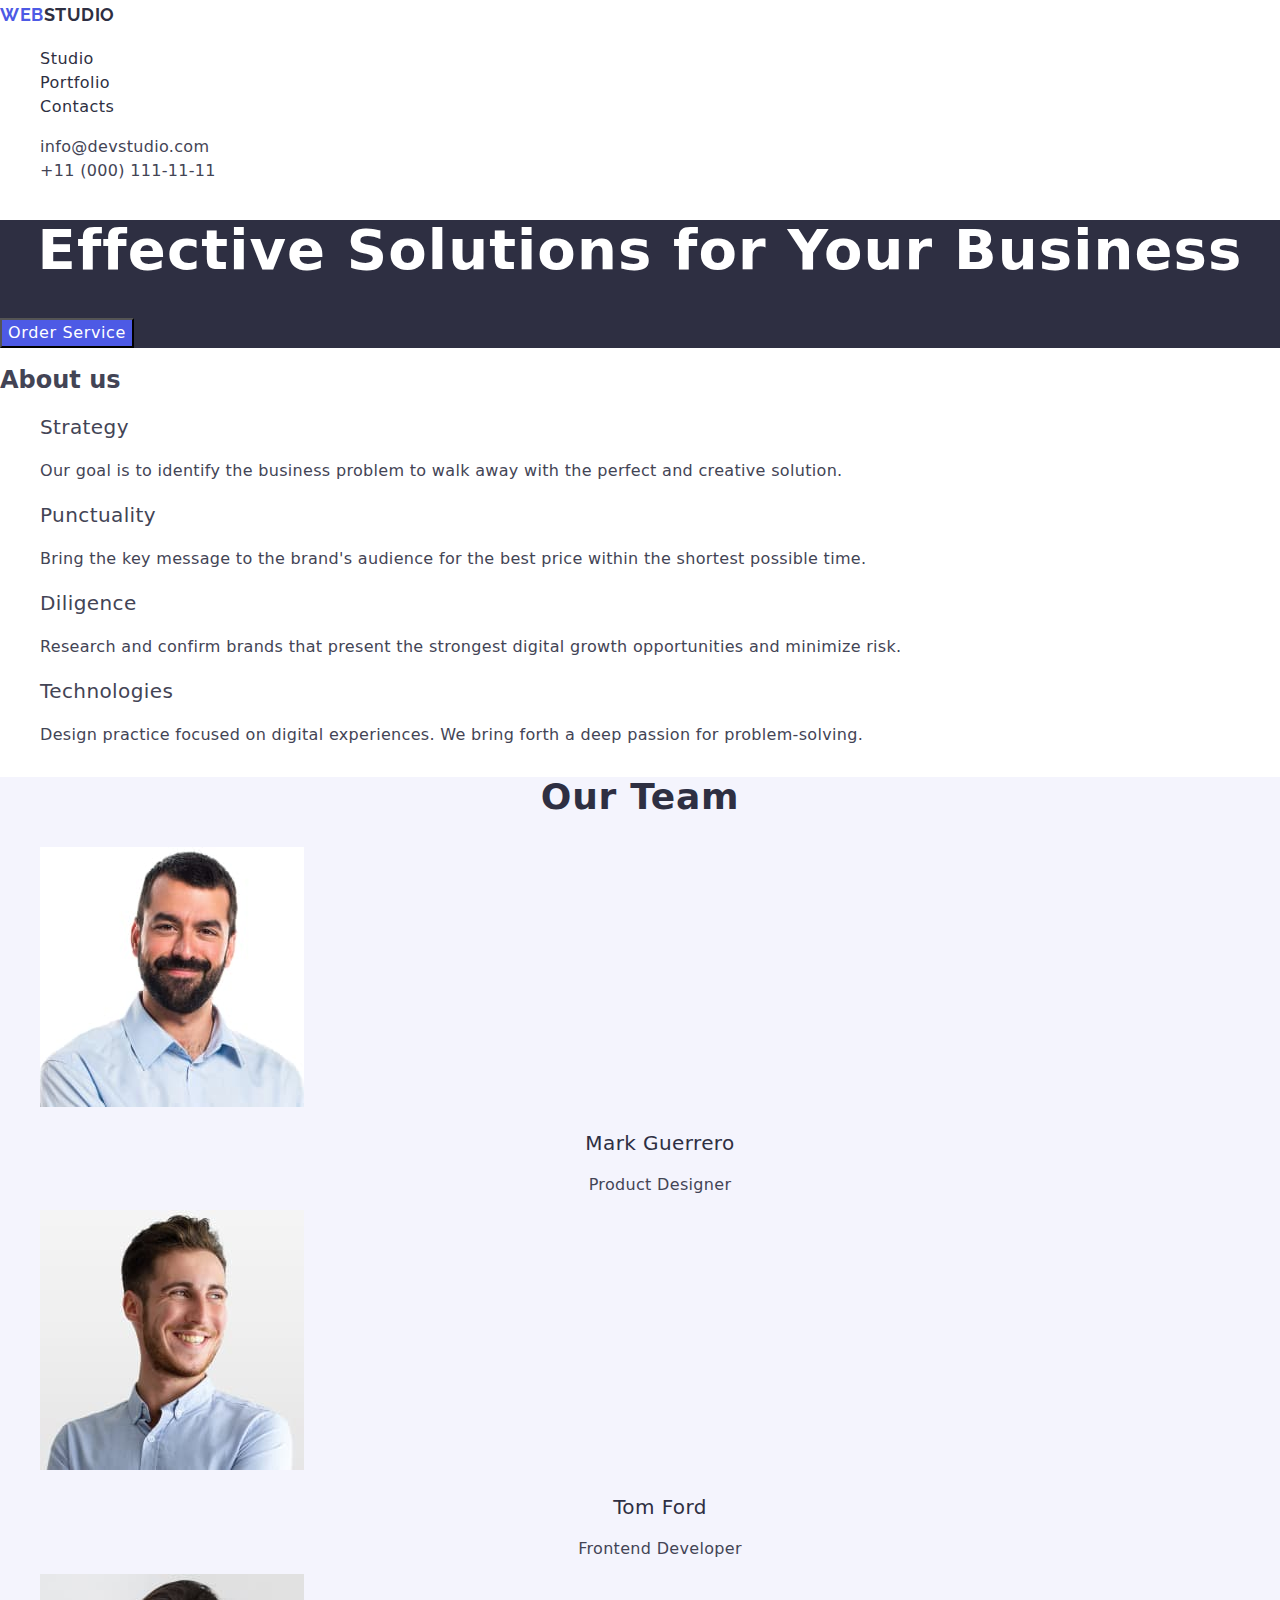
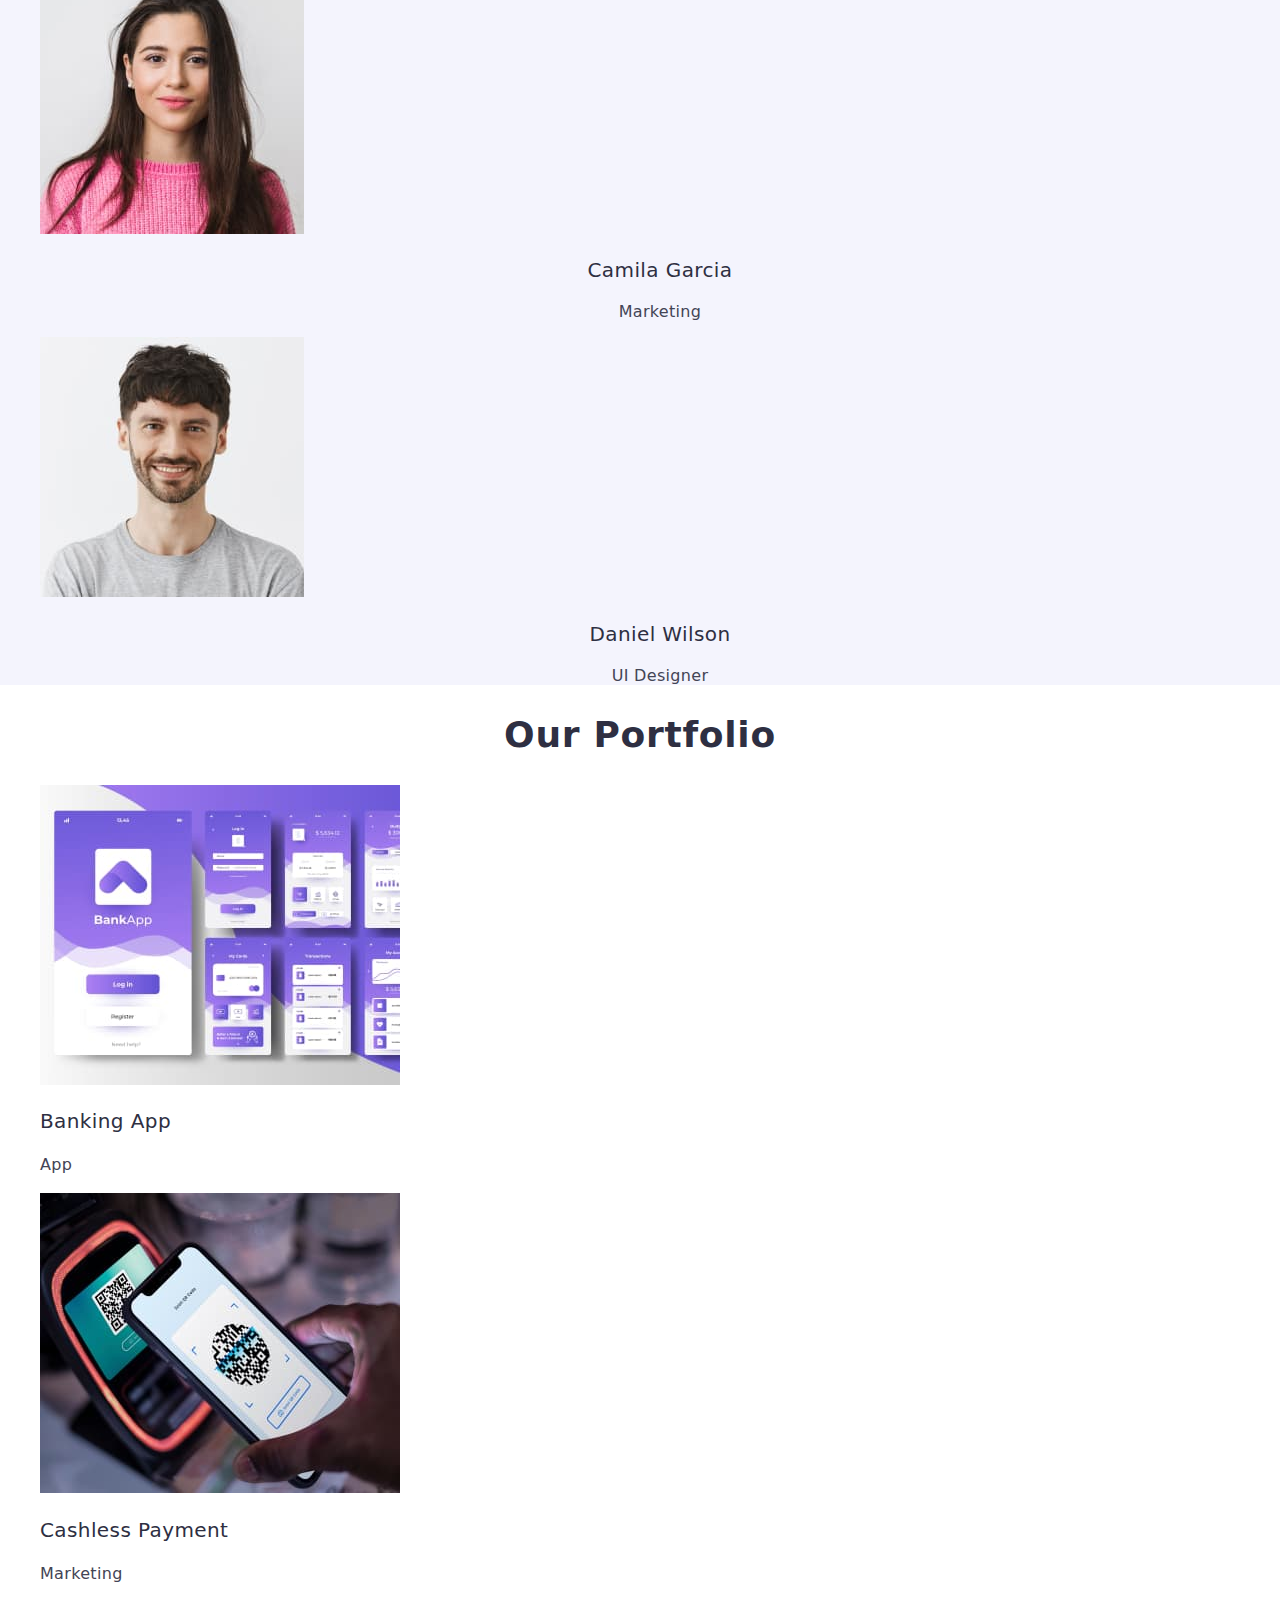
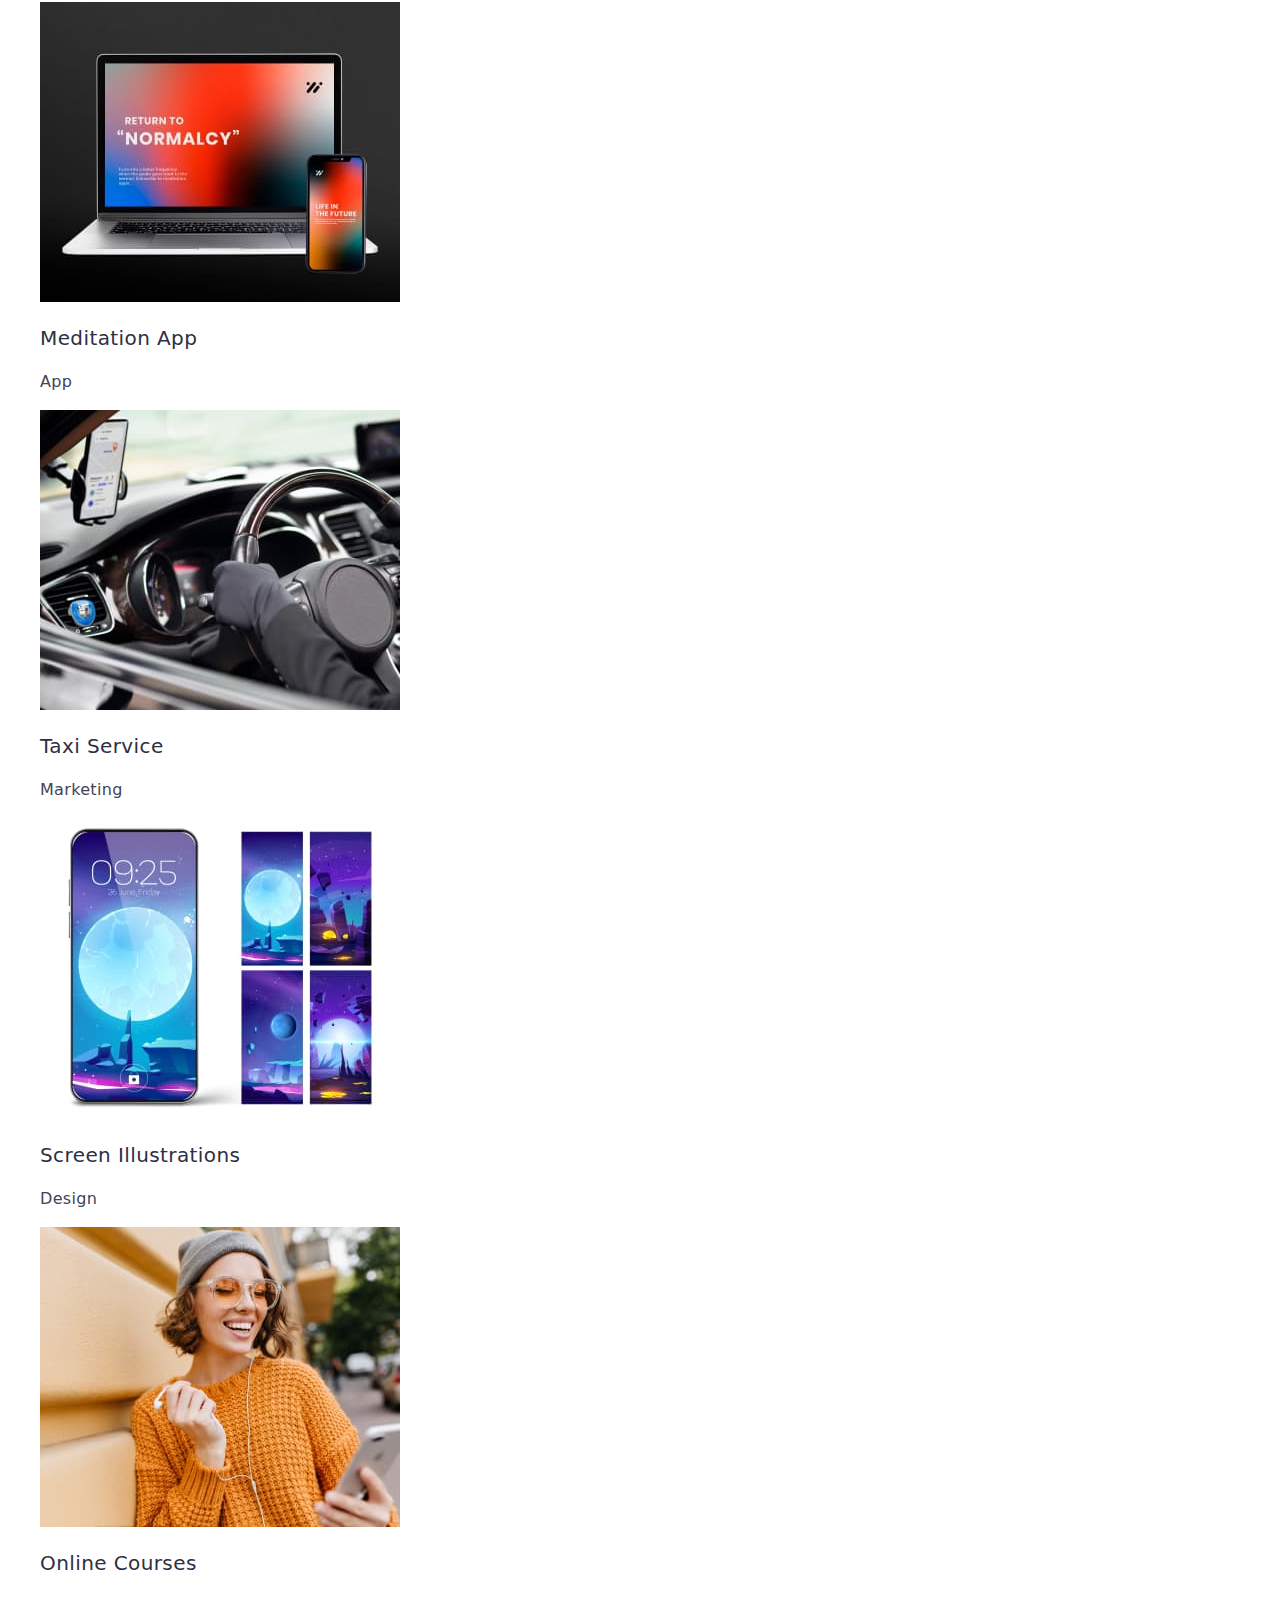
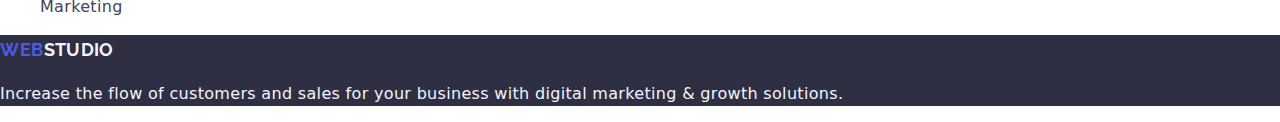
==== commit 26041c10: "-+" ====
--- a/index.html
+++ b/index.html
@@ -23,9 +23,8 @@
     <header>
       <!-- Navigation -->
       <nav>
-        <a href="./index.html" class="link"
-          ><span class="logo-web">Web</span
-          ><span class="logo-studio">Studio</span></a
+        <a href="./index.html" class="link logo-web"
+          >Web<span class="logo-studio">Studio</span></a
         >
         <ul class="list">
           <li><a href="" class="nav-item link">Studio</a></li>
@@ -163,9 +162,8 @@
     </main>
     <!-- footer -->
     <footer class="foter">
-      <a href="./index.html" class="link"
-        ><span class="logo-web">Web</span
-        ><span class="logo-studio-foter">Studio</span></a
+      <a href="./index.html" class="link logo-web"
+        >Web<span class="logo-studio-foter">Studio</span></a
       >
       <p class="foter-text-p">
         Increase the flow of customers and sales for your business with digital
--- a/css/style.css
+++ b/css/style.css
@@ -11,24 +11,28 @@
   list-style: none;
 }
 .logo-web {
+  font-family: 'Raleway';
   font-weight: 700;
   font-size: 18px;
   line-height: 1.7;
-  letter-spacing: 3px;
+  letter-spacing: 0.03em;
+  text-transform: uppercase;
   color: #4d5ae5;
 }
 .logo-studio {
+  font-family: 'Raleway';
   font-weight: 700;
   font-size: 18px;
   line-height: 1.7;
-  letter-spacing: 3px;
+  letter-spacing: 0.03em;
+  text-transform: uppercase;
   color: #2e2f42;
 }
 .nav-item {
   font-weight: 500;
   font-size: 16px;
   line-height: 1.5;
-  letter-spacing: 2px;
+  letter-spacing: 0.03em;
   color: #2e2f42;
 }
 .nav-item:hover,
@@ -36,9 +40,10 @@
   color: #404bbf;
 }
 .adress-link {
+  font-style: normal;
   font-size: 16px;
   line-height: 1.5;
-  letter-spacing: 2px;
+  letter-spacing: 0.02em;
   color: #434455;
 }
 .adress-link:hover,
@@ -52,35 +57,39 @@
   font-weight: 700;
   font-size: 56px;
   line-height: 1.07;
-  letter-spacing: 2px;
+  letter-spacing: 0.02em;
   text-align: center;
   color: #ffffff;
 }
 .button-section-one {
   cursor: pointer;
+  font-weight: 500;
+  font-size: 16px;
+  line-height: 1.5;
+  letter-spacing: 0.04em;
   background-color: #4d5ae5;
 }
 .button-section-one:hover,
 .button-section-one:focus {
-  color: #404bbf;
+  background-color: #404bbf;
 }
 .text-button-section-one {
-  font-weight: 500;
+  /* font-weight: 500;
   font-size: 16px;
   line-height: 1.5;
-  letter-spacing: 4px;
+  letter-spacing: 0.04em; */
   color: #ffffff;
 }
 .section-two-h-three {
   font-weight: 500;
   font-size: 20px;
   line-height: 1.2;
-  letter-spacing: 2px;
+  letter-spacing: 0.02em;
 }
 .section-two-p {
   font-size: 16px;
   line-height: 1.5;
-  letter-spacing: 2px;
+  letter-spacing: 0.02em;
 }
 .section-three {
   background-color: #f4f4fd;
@@ -89,15 +98,16 @@
   font-weight: 700;
   font-size: 36px;
   line-height: 1.11;
-  letter-spacing: 2px;
+  letter-spacing: 0.02em;
   text-align: center;
   color: #2e2f42;
+  text-transform: capitalize;
 }
 .section-three-h-three {
   font-weight: 500;
   font-size: 20px;
   line-height: 1.2;
-  letter-spacing: 2px;
+  letter-spacing: 0.02em;
   text-align: center;
   color: #2e2f42;
 }
@@ -105,7 +115,7 @@
   font-weight: 400;
   font-size: 16px;
   line-height: 1.2;
-  letter-spacing: 2px;
+  letter-spacing: 0.02em;
   text-align: center;
   color: #434455;
 }
@@ -113,36 +123,39 @@
   font-weight: 700;
   font-size: 36px;
   line-height: 1.11;
-  letter-spacing: 2px;
+  letter-spacing: 0.02em;
   text-align: center;
   color: #2e2f42;
+  text-transform: capitalize;
 }
 .section-four-h-three {
   font-weight: 500;
   font-size: 20px;
   line-height: 1.2;
-  letter-spacing: 2px;
+  letter-spacing: 0.02em;
   color: #2e2f42;
 }
 .section-four-p {
   font-size: 16px;
   line-height: 1.5;
-  letter-spacing: 2px;
+  letter-spacing: 0.02em;
   color: #434455;
 }
 .foter {
   background-color: #2e2f42;
 }
 .logo-studio-foter {
+  font-family: 'Raleway';
   font-weight: 700;
   font-size: 18px;
   line-height: 1.17;
-  letter-spacing: 2px;
+  letter-spacing: 0.02em;
+  text-transform: uppercase;
   color: #f4f4fd;
 }
 .foter-text-p {
   font-size: 16px;
   line-height: 1.5;
-  letter-spacing: 2px;
+  letter-spacing: 0.02em;
   color: #f4f4fd;
 }
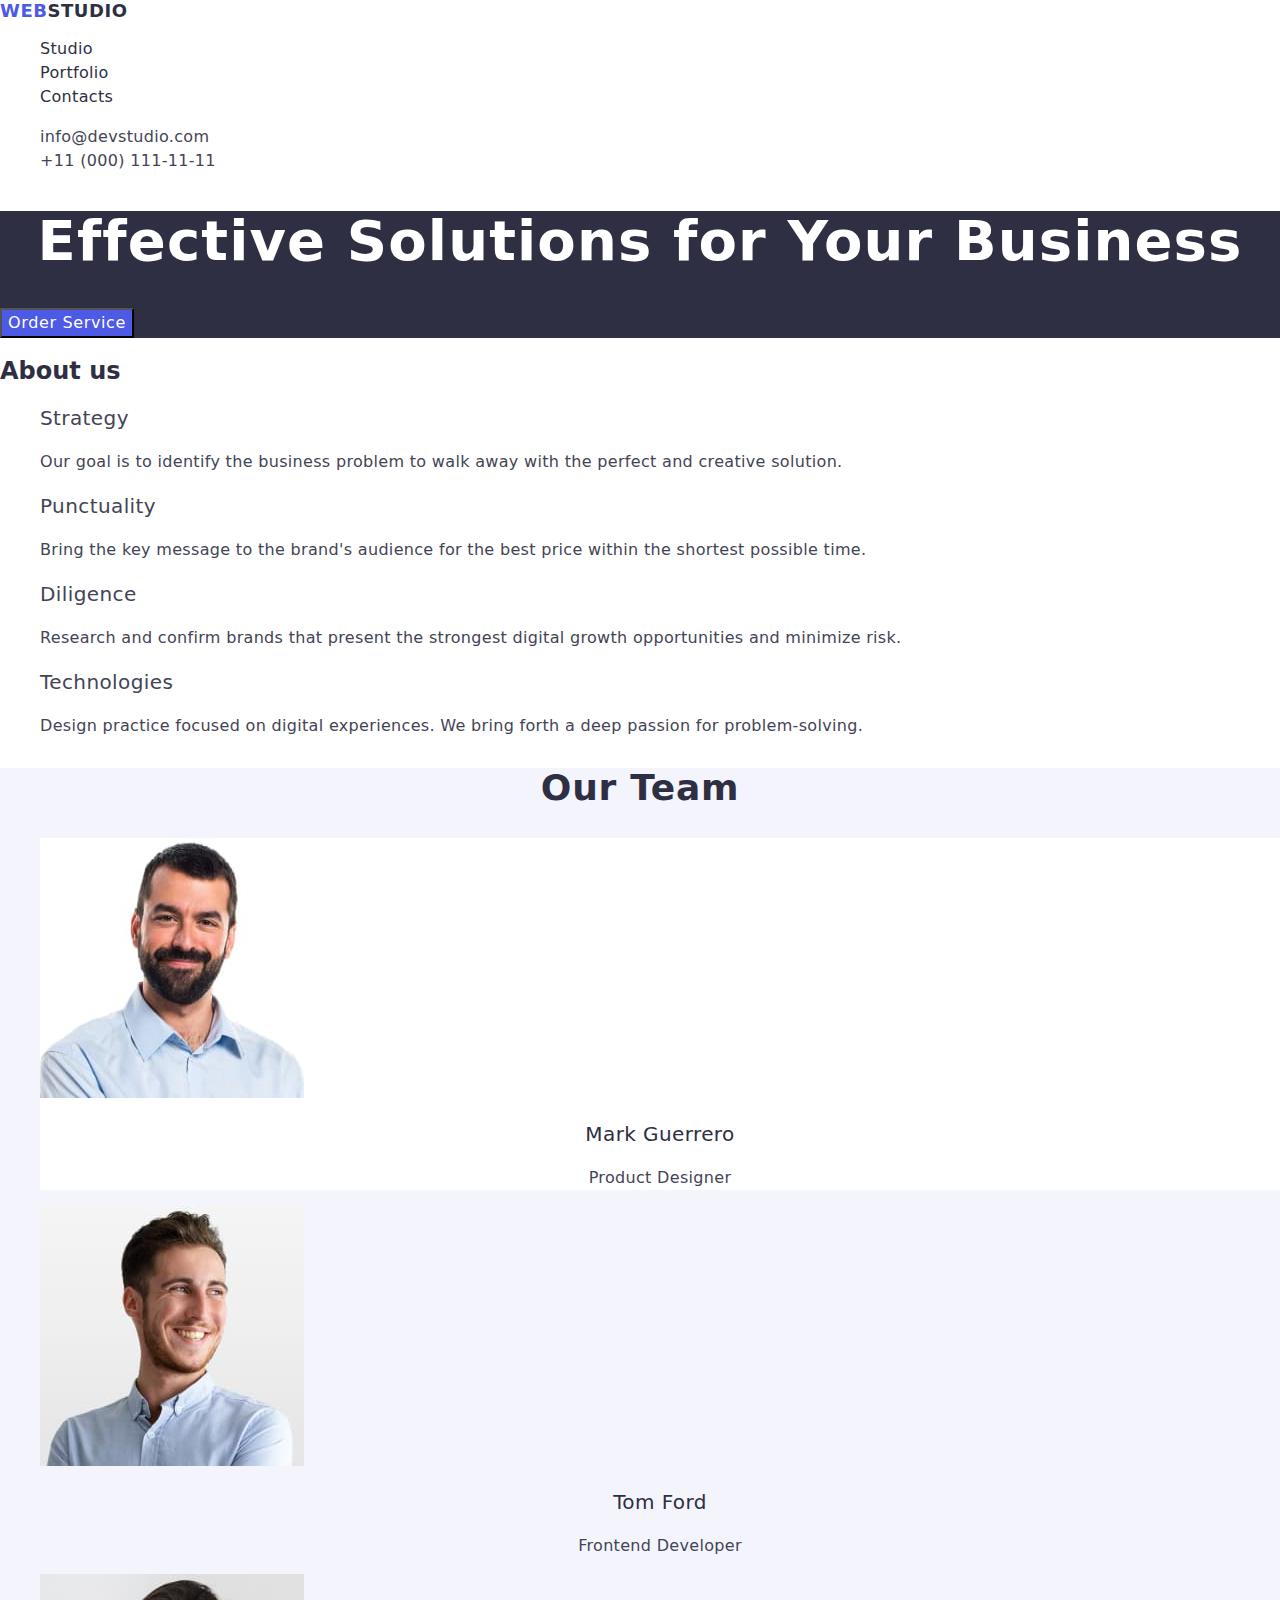
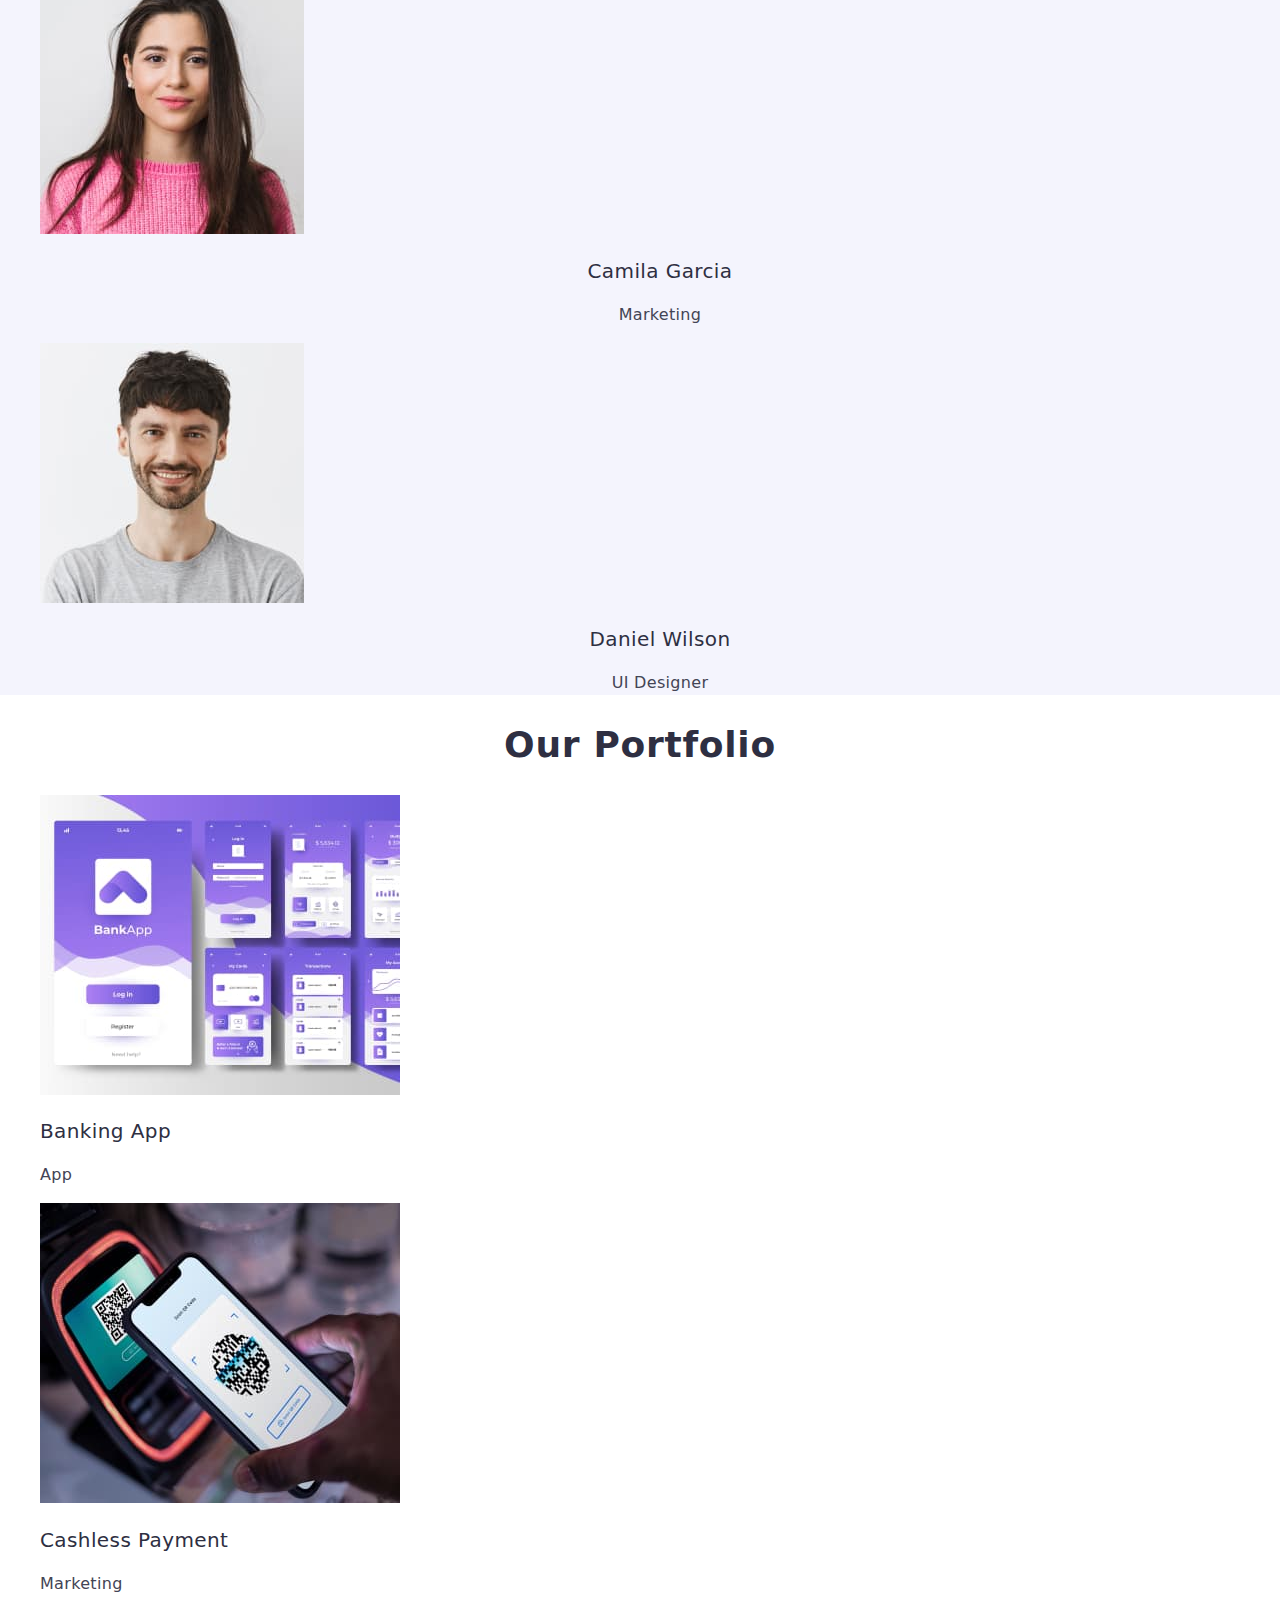
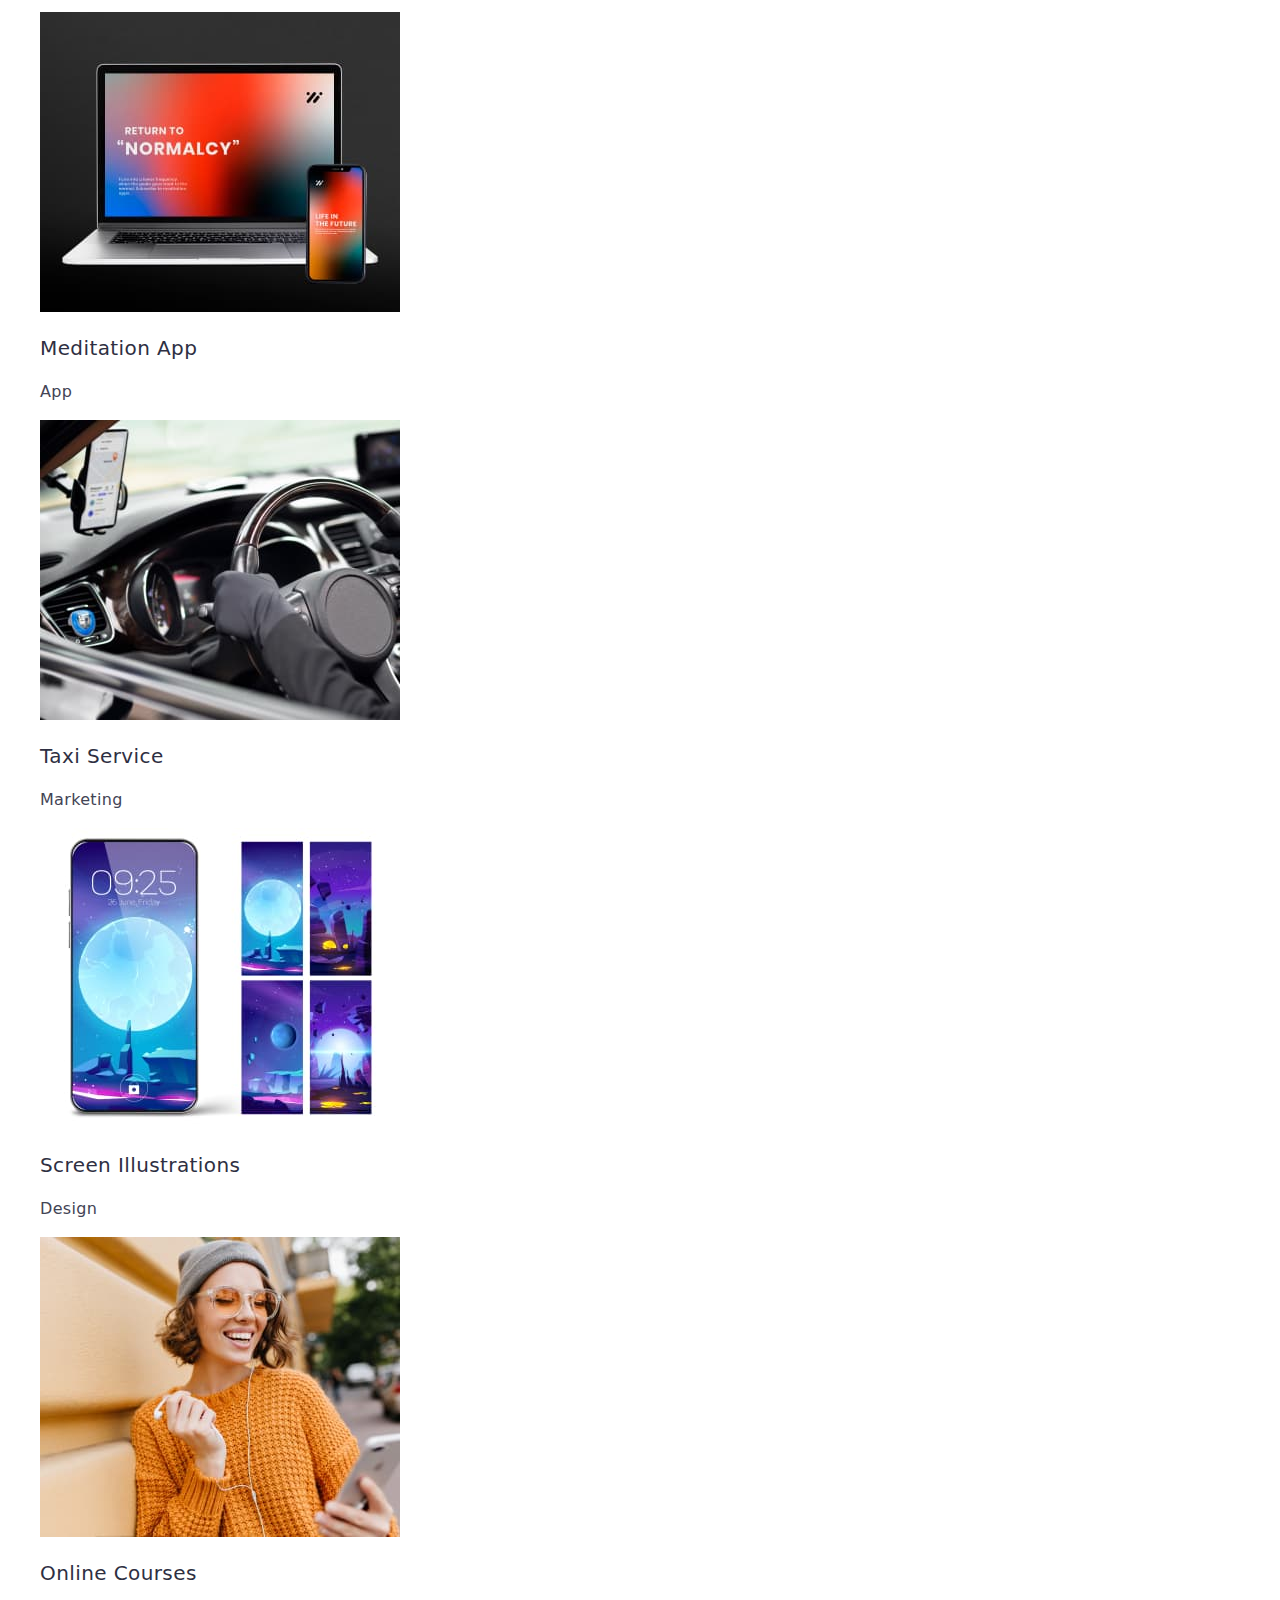
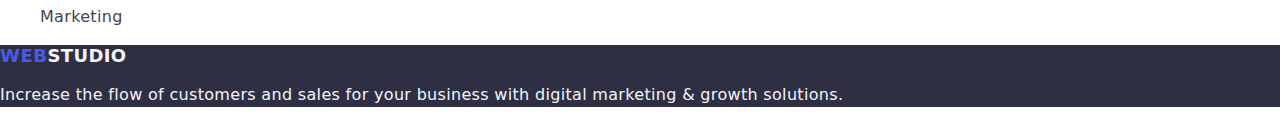
==== commit c01c58bb: "+" ====
--- a/index.html
+++ b/index.html
@@ -27,7 +27,7 @@
           >Web<span class="logo-studio">Studio</span></a
         >
         <ul class="list">
-          <li><a href="" class="nav-item link">Studio</a></li>
+          <li><a href="./index.html" class="nav-item link">Studio</a></li>
           <li>
             <a href="" class="nav-item link">Portfolio</a>
           </li>
@@ -36,7 +36,7 @@
           </li>
         </ul>
       </nav>
-      <address>
+      <address class="adress">
         <ul class="list">
           <li>
             <a href="mailto:info@devstudio.com" class="adress-link link"
@@ -61,7 +61,7 @@
       </section>
       <!-- section 2 -->
       <section>
-        <h2>About us</h2>
+        <h2 class="section-two-h-two">About us</h2>
         <ul class="list">
           <li>
             <h3 class="section-two-h-three">Strategy</h3>
@@ -97,7 +97,7 @@
       <section class="section-three">
         <h2 class="section-three-h-two">Our Team</h2>
         <ul class="list">
-          <li>
+          <li class="section-three-li">
             <img src="./images/member1.jpg" alt="Mark Guerrero" width="264" />
             <h3 class="section-three-h-three">Mark Guerrero</h3>
             <p class="section-three-p">Product Designer</p>
--- a/css/style.css
+++ b/css/style.css
@@ -11,19 +11,19 @@
   list-style: none;
 }
 .logo-web {
-  font-family: 'Raleway';
+  font-family: 'Raleway' sans-serif;
   font-weight: 700;
   font-size: 18px;
-  line-height: 1.7;
+  line-height: 1.17;
   letter-spacing: 0.03em;
   text-transform: uppercase;
   color: #4d5ae5;
 }
 .logo-studio {
-  font-family: 'Raleway';
+  font-family: 'Raleway' sans-serif;
   font-weight: 700;
   font-size: 18px;
-  line-height: 1.7;
+  line-height: 1.17;
   letter-spacing: 0.03em;
   text-transform: uppercase;
   color: #2e2f42;
@@ -32,12 +32,15 @@
   font-weight: 500;
   font-size: 16px;
   line-height: 1.5;
-  letter-spacing: 0.03em;
+  letter-spacing: 0.02em;
   color: #2e2f42;
 }
 .nav-item:hover,
 .nav-item:focus {
   color: #404bbf;
+}
+.adress {
+  font-style: normal;
 }
 .adress-link {
   font-style: normal;
@@ -68,17 +71,14 @@
   line-height: 1.5;
   letter-spacing: 0.04em;
   background-color: #4d5ae5;
+  color: #ffffff;
 }
 .button-section-one:hover,
 .button-section-one:focus {
   background-color: #404bbf;
 }
-.text-button-section-one {
-  /* font-weight: 500;
-  font-size: 16px;
-  line-height: 1.5;
-  letter-spacing: 0.04em; */
-  color: #ffffff;
+.section-two-h-two {
+  color: #2e2f42;
 }
 .section-two-h-three {
   font-weight: 500;
@@ -103,6 +103,9 @@
   color: #2e2f42;
   text-transform: capitalize;
 }
+.section-three-li {
+  background-color: #ffffff;
+}
 .section-three-h-three {
   font-weight: 500;
   font-size: 20px;
@@ -114,7 +117,7 @@
 .section-three-p {
   font-weight: 400;
   font-size: 16px;
-  line-height: 1.2;
+  line-height: 1.5;
   letter-spacing: 0.02em;
   text-align: center;
   color: #434455;
@@ -145,7 +148,7 @@
   background-color: #2e2f42;
 }
 .logo-studio-foter {
-  font-family: 'Raleway';
+  font-family: 'Raleway' sans-serif;
   font-weight: 700;
   font-size: 18px;
   line-height: 1.17;
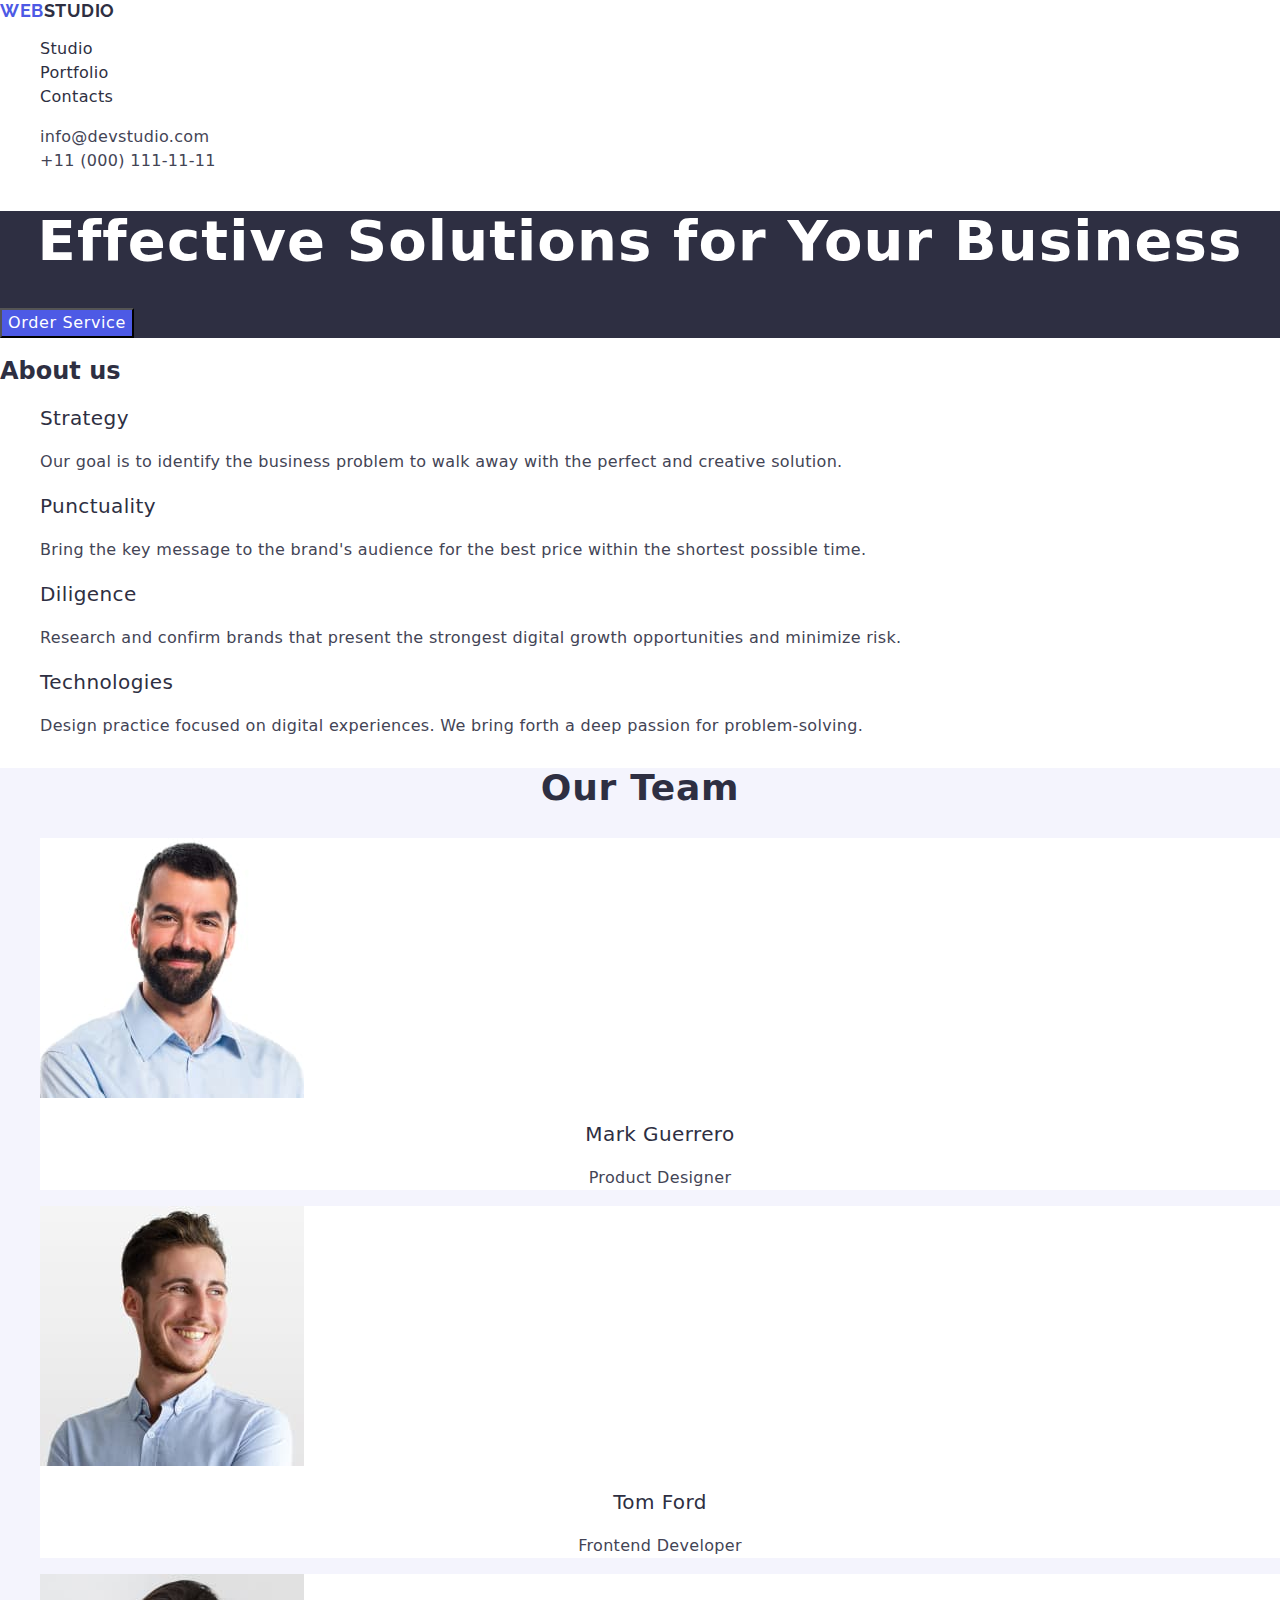
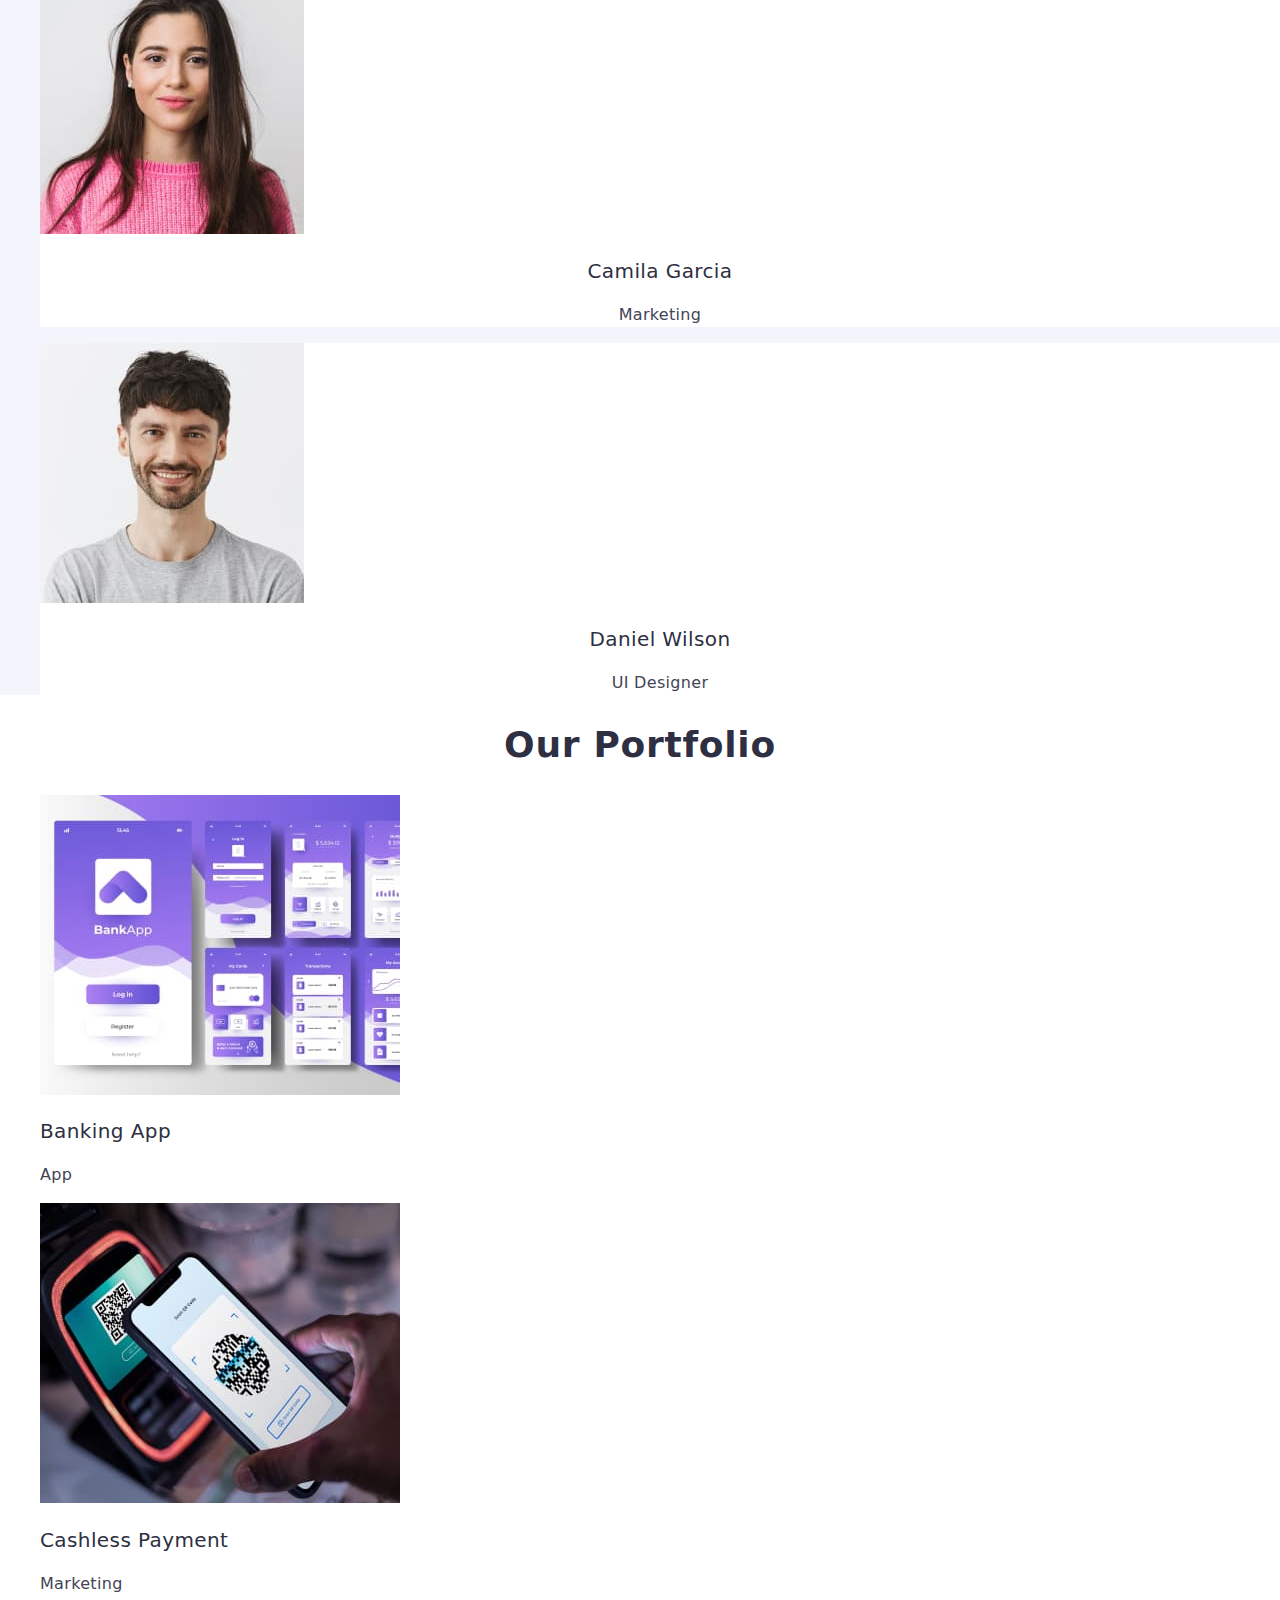
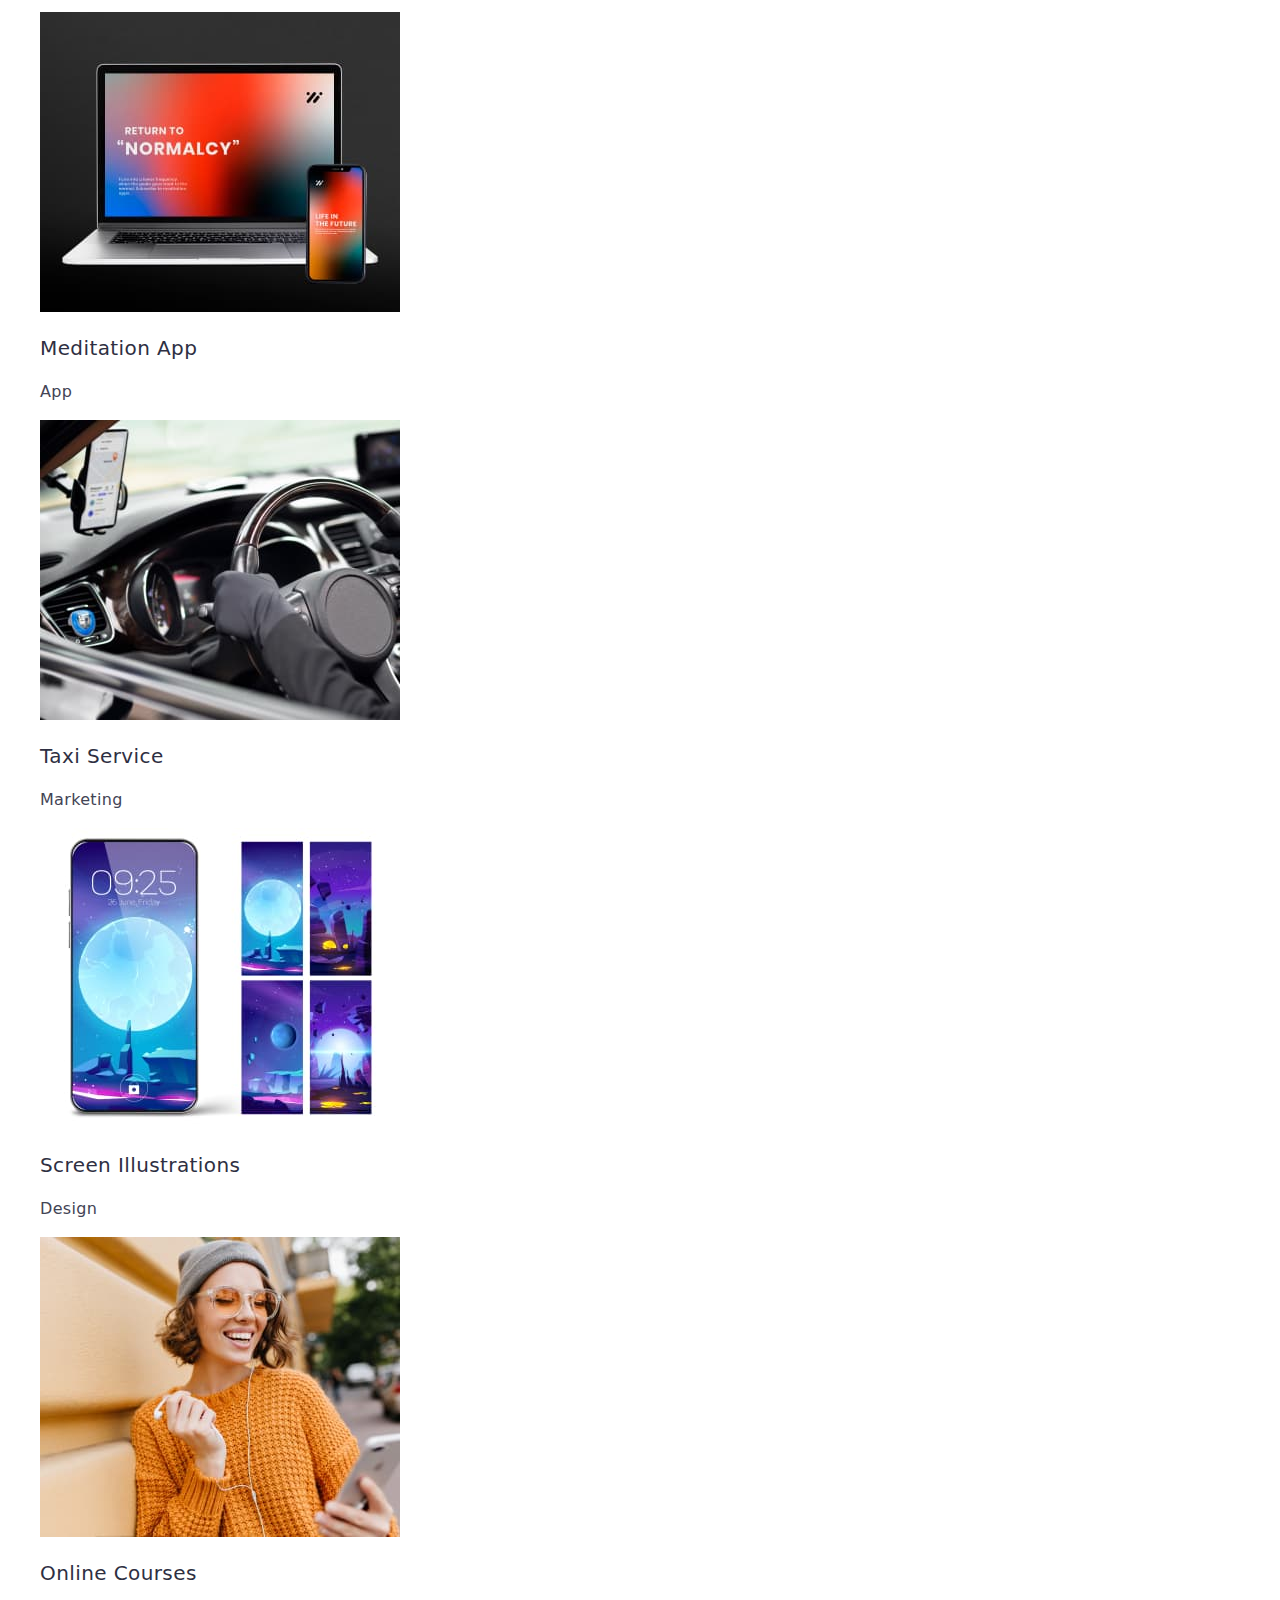
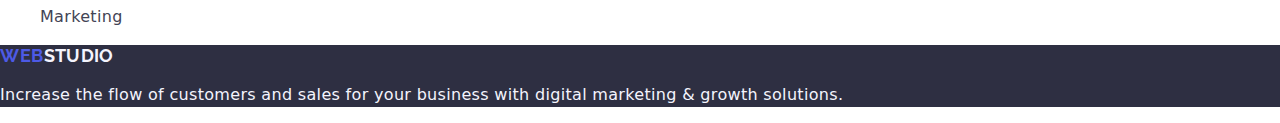
==== commit dd53a292: "+" ====
--- a/index.html
+++ b/index.html
@@ -102,17 +102,17 @@
             <h3 class="section-three-h-three">Mark Guerrero</h3>
             <p class="section-three-p">Product Designer</p>
           </li>
-          <li>
+          <li class="section-three-li">
             <img src="./images/member2.jpg" alt="Tom Ford" width="264" />
             <h3 class="section-three-h-three">Tom Ford</h3>
             <p class="section-three-p">Frontend Developer</p>
           </li>
-          <li>
+          <li class="section-three-li">
             <img src="./images/member3.jpg" alt="Camila Garcia" width="264" />
             <h3 class="section-three-h-three">Camila Garcia</h3>
             <p class="section-three-p">Marketing</p>
           </li>
-          <li>
+          <li class="section-three-li">
             <img src="./images/member4.jpg" alt="Daniel Wilson" width="264" />
             <h3 class="section-three-h-three">Daniel Wilson</h3>
             <p class="section-three-p">UI Designer</p>
--- a/css/style.css
+++ b/css/style.css
@@ -11,7 +11,7 @@
   list-style: none;
 }
 .logo-web {
-  font-family: 'Raleway' sans-serif;
+  font-family: 'Raleway', sans-serif;
   font-weight: 700;
   font-size: 18px;
   line-height: 1.17;
@@ -20,7 +20,7 @@
   color: #4d5ae5;
 }
 .logo-studio {
-  font-family: 'Raleway' sans-serif;
+  font-family: 'Raleway', sans-serif;
   font-weight: 700;
   font-size: 18px;
   line-height: 1.17;
@@ -85,6 +85,7 @@
   font-size: 20px;
   line-height: 1.2;
   letter-spacing: 0.02em;
+  color: #2e2f42;
 }
 .section-two-p {
   font-size: 16px;
@@ -148,7 +149,7 @@
   background-color: #2e2f42;
 }
 .logo-studio-foter {
-  font-family: 'Raleway' sans-serif;
+  font-family: 'Raleway', sans-serif;
   font-weight: 700;
   font-size: 18px;
   line-height: 1.17;
